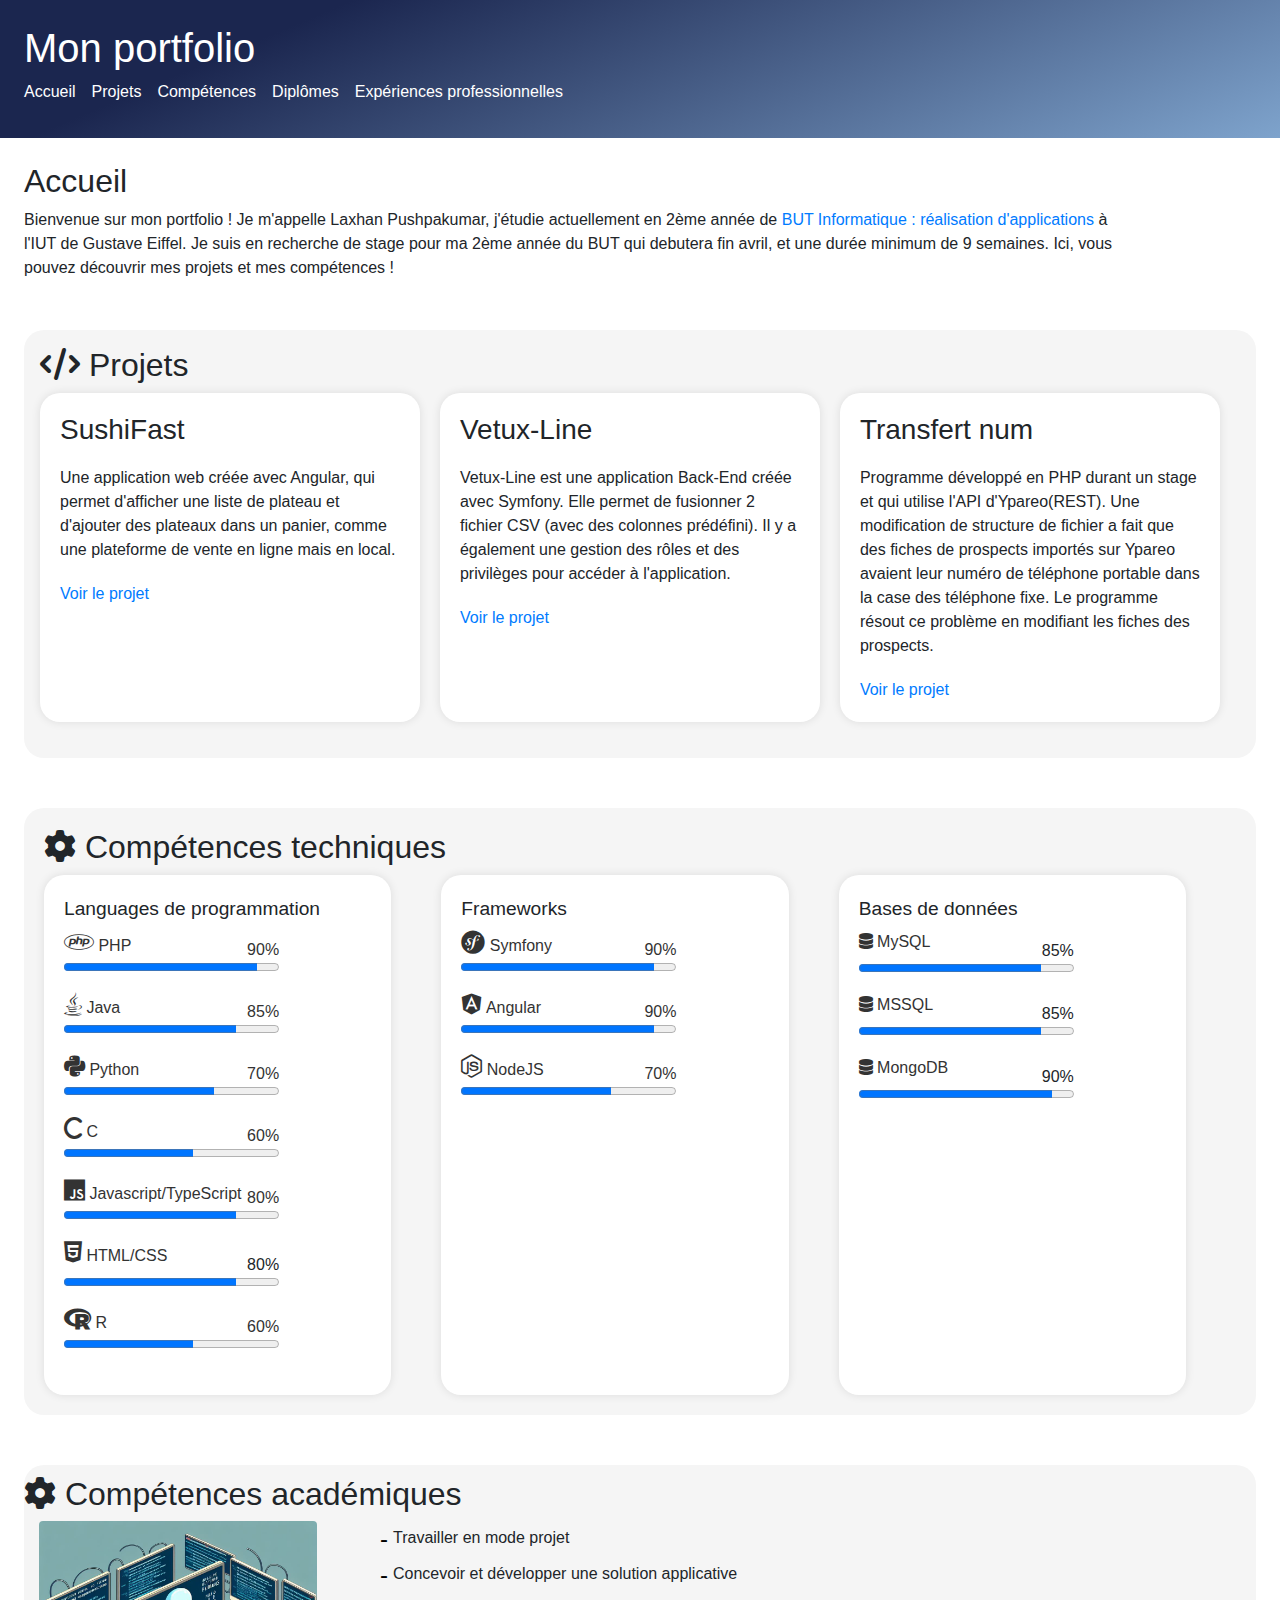
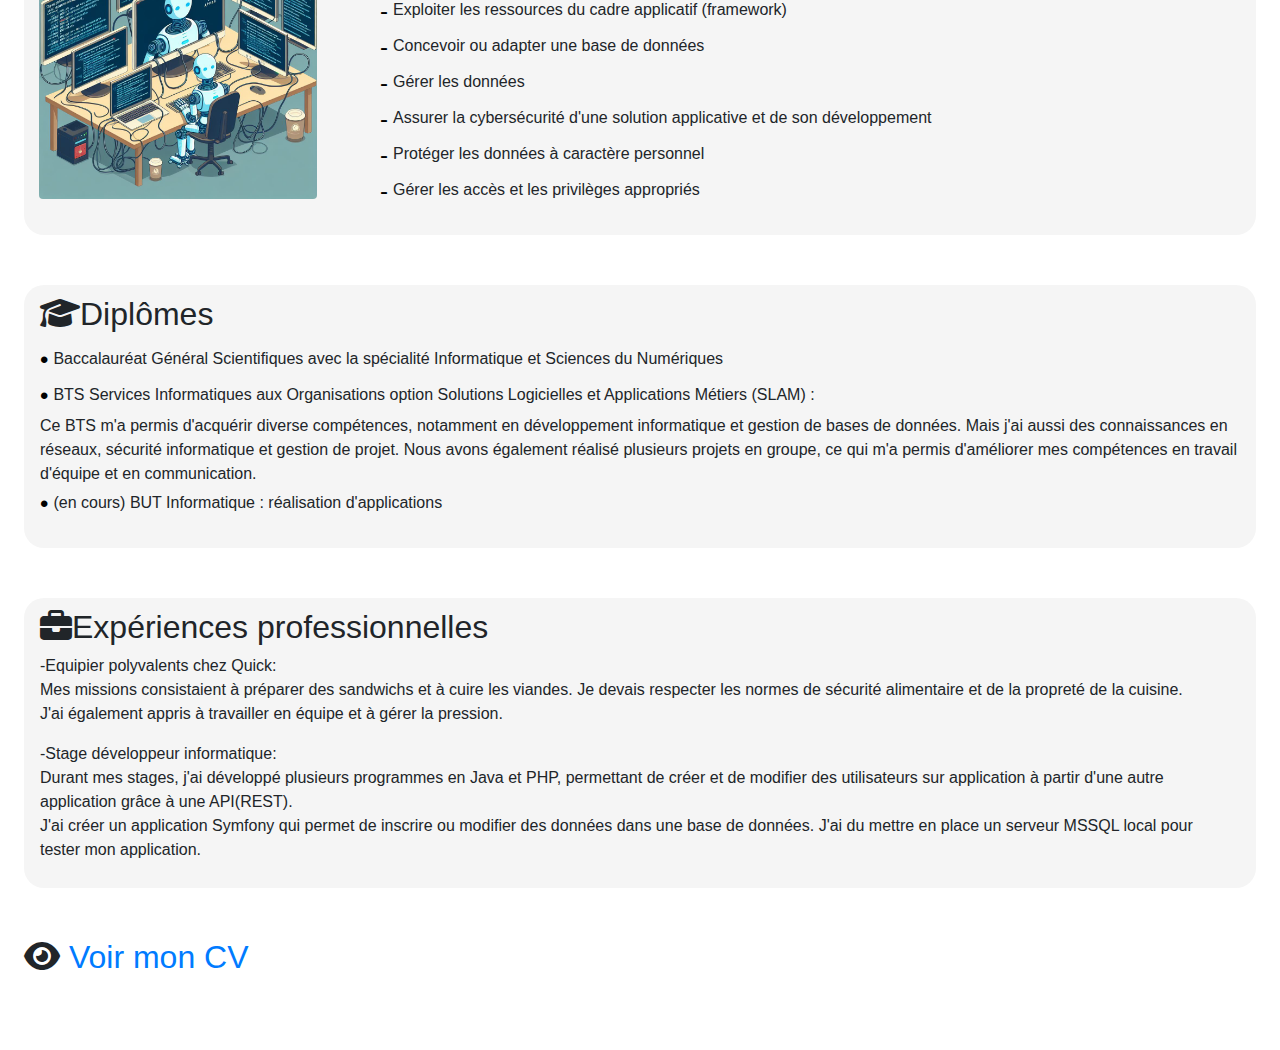
==== index.html @ c6ee2ab8 "butf" ====
<!DOCTYPE html>
<html lang="en">

<head>
    <meta charset="UTF-8">
    <title>Mon portfolio</title>
    <link rel="stylesheet" href="style.css">
    <link rel="stylesheet" href="https://maxcdn.bootstrapcdn.com/bootstrap/4.5.2/css/bootstrap.min.css">
    <link rel="stylesheet" href="https://cdnjs.cloudflare.com/ajax/libs/font-awesome/6.4.0/css/all.min.css">
</head>

<body>

    <header class="bg-primary text-white p-4">
        <h1>Mon portfolio</h1>
        <nav>
            <ul class="d-flex">
                <li class="mr-3"><a href="#accueil" class="text-white">Accueil</a></li>
                <li class="mr-3"><a href="#projets" class="text-white">Projets</a></li>
                <li class="mr-3"><a href="#competences" class="text-white">Compétences</a></li>
                <li class="mr-3"><a href="#diplomes" class="text-white">Diplômes</a></li>
                <li><a href="#experiences-pro" class="text-white">Expériences professionnelles</a></li>
            </ul>
        </nav>
    </header>
    <main class="p-4">
        <section id="accueil">
            <h2>Accueil</h2>
            <p>Bienvenue sur mon portfolio ! Je m'appelle Laxhan Pushpakumar, j'étudie actuellement en 2ème année de <a
                    href="https://formations.univ-gustave-eiffel.fr/index.php?id=1941&tx_agof_brochure%5Bbrochure%5D=1042&tx_agof_brochure%5Baction%5D=show&tx_agof_brochure%5Bcontroller%5D=Brochure&cHash=1205d8dc21da04591a409d2aee31fb2e">BUT
                    Informatique : réalisation d'applications</a> à l'IUT de Gustave Eiffel.
                Je suis en recherche de stage pour ma 2ème année du BUT qui debutera fin avril, et une durée minimum de 9 semaines.
                Ici, vous pouvez découvrir mes projets et mes compétences ! </p>
        </section>
        <section id="projets">
            <div class="p-3">
                <h2><i class="fa-sharp fa-solid fa-code"></i> Projets</h2>
                <div class="projet-container">
                    <div class="projet">
                        <h3>SushiFast</h3>
                        <p>Une application web créée avec Angular, qui permet d'afficher une liste de plateau et
                            d'ajouter
                            des
                            plateaux dans un panier, comme une plateforme de vente en ligne mais en local.</p>
                        <a href="https://github.com/LaxhP/SushiFast">Voir le projet</a>
                    </div>
                    <div class="projet">
                        <h3>Vetux-Line</h3>
                        <p>Vetux-Line est une application Back-End créée avec Symfony. Elle permet de fusionner 2
                            fichier
                            CSV (avec
                            des colonnes prédéfini). Il y a également une gestion des rôles et des privilèges pour
                            accéder à
                            l'application.</p>
                        <a href="https://github.com/LaxhP/Vetux-Line">Voir le projet</a>
                    </div>
                    <div class="projet">
                        <h3>Transfert num </h3>
                        <p>Programme développé en PHP durant un stage et qui utilise l'API d'Ypareo(REST). Une
                            modification
                            de
                            structure de fichier a fait que des fiches de prospects importés sur Ypareo avaient leur
                            numéro
                            de
                            téléphone portable dans la case des téléphone fixe. Le programme résout ce problème en
                            modifiant
                            les
                            fiches des prospects.</p>
                        <a href="https://github.com/LaxhP/update_tel">Voir le projet</a>
                    </div>
                </div>
            </div>
        </section>

        <section id="competences">

            <h2><i class="fa-sharp fa-solid fa-gear"></i> Compétences techniques</h2>
            <div class="competences-container ">
                <div class="competence">

                    <h3>Languages de programmation</h3>
                    <ul>
                        <li><i class="fab fa-php"></i> PHP
                            <div class="progress-container">
                                <span class="progress-value">90%</span>
                                <progress value="90" max="100"></progress>
                            </div>
                        </li>
                        <li><i class="fab fa-java"></i> Java
                            <div class="progress-container">
                                <span class="progress-value">85%</span>
                                <progress value="80" max="100"></progress>
                            </div>
                        </li>
                        <li><i class="fab fa-python"></i> Python
                            <div class="progress-container">
                                <span class="progress-value">70%</span>
                                <progress value="70" max="100"></progress>
                            </div>
                        </li>
                        <li><i class="fab fa-c"></i> C
                            <div class="progress-container">
                                <span class="progress-value">60%</span>
                                <progress value="60" max="100"></progress>
                            </div>
                        </li>
                        <li><i class="fab fa-js"></i> Javascript/TypeScript
                            <div class="progress-container">
                                <span class="progress-value">80%</span>
                                <progress value="80" max="100"></progress>
                            </div>
                        </li>
                        <li><i class="fab fa-html5"></i> HTML/CSS</li>
                        <div class="progress-container">
                            <span class="progress-value">80%</span>
                            <progress value="80" max="100"></progress>
                        </div>
                        <li><i class="fab fa-r-project"></i> R
                            <div class="progress-container">
                                <span class="progress-value">60%</span>
                                <progress value="60" max="100"></progress>
                            </div>
                        </li>

                    </ul>
                </div>


                <div class="competence">
                    <h3>Frameworks</h3>
                    <ul>
                        <li><i class="fab fa-symfony"></i> Symfony
                            <div class="progress-container">
                                <span class="progress-value">90%</span>
                                <progress value="90" max="100"></progress>
                            </div>
                        </li>
                        <li><i class="fab fa-angular"></i> Angular
                            <div class="progress-container">
                                <span class="progress-value">90%</span>
                                <progress value="90" max="100"></progress>
                            </div>
                        </li>
                        <li><i class="fab fa-node-js"></i> NodeJS
                            <div class="progress-container">
                                <span class="progress-value">70%</span>
                                <progress value="70" max="100"></progress>
                            </div>
                        </li>
                    </ul>

                    
                    <!-- <img src="img2.jpg" alt="Illustration" class="rounded " max-width="auto" height="200px"> -->
                </div>
                <div class="competence">
                    <h3>Bases de données</h3>
                    <ul>
                        <li><i class="fas fa-database"></i> MySQL</li>
                        <div class="progress-container">
                            <span class="progress-value">85%</span>
                            <progress value="85" max="100"></progress>
                        </div>
                        <li><i class="fas fa-database"></i> MSSQL</li>
                        <div class="progress-container">
                            <span class="progress-value">85%</span>
                            <progress value="85" max="100"></progress>
                        </div>
                        <li><i class="fas fa-database"></i> MongoDB</li>
                        <div class="progress-container">
                            <span class="progress-value">90%</span>
                            <progress value="90" max="100"></progress>
                        </div>
                    </ul>
                </div>
            </div>

        </section>


        <section id="competence-academique" class="d-flex flex-column">
            <h2><i class="fa-sharp fa-solid fa-gear"></i> Compétences académiques</h2>
          
            <div class="d-flex flex-row">
              <div class="decorative-element col-md-3">
                <img src="img1.jpg" alt="Illustration" class="img-fluid rounded" height="100%">
              </div>
          
              <div class="col-md-6 text-left pl-5">
                <ul>
                  <li>Travailler en mode projet</li>
                  <li>Concevoir et développer une solution applicative</li>
                  <li>Exploiter les ressources du cadre applicatif (framework)</li>
                  <li>Concevoir ou adapter une base de données</li>
                  <li>Gérer les données</li>
                  <li>Assurer la cybersécurité d'une solution applicative et de son développement</li>
                  <li>Protéger les données à caractère personnel</li>
                  <li>Gérer les accès et les privilèges appropriés</li>
                </ul>
              </div>
            </div>
          </section>
          
        <section id="diplomes">
            <div class="pl-3">
                <h2><i class="fa-sharp fa-solid fa-graduation-cap"></i>Diplômes</h2>
                <ul>
                    <li>Baccalauréat Général Scientifiques avec la spécialité Informatique et Sciences du Numériques
                    </li>
                    <li>BTS Services Informatiques aux Organisations option Solutions Logicielles et Applications
                        Métiers (SLAM) : 
                    </br>Ce BTS m'a permis d'acquérir diverse compétences, notamment en développement informatique et gestion de bases de données. Mais j'ai aussi des connaissances en réseaux, sécurité informatique et gestion de projet.
                        Nous avons également réalisé plusieurs projets en groupe, ce qui m'a permis d'améliorer mes compétences en travail d'équipe et en communication.
                         </li>

                    <li>(en cours) BUT Informatique : réalisation d'applications</li>
                </ul>
            </div>

        </section>

        <section id="experiences-pro">
            <div class="pl-3">
                <h2><i class="fa-sharp fa-solid fa-briefcase"></i>Expériences professionnelles</h2>
                <div class="pr-5">
                <ul>
                    <li> -Equipier polyvalents chez Quick: 
                    </br> Mes missions consistaient à préparer des sandwichs et à cuire les viandes. Je devais respecter les normes de sécurité alimentaire et de la propreté de la cuisine. 
                </br>J'ai également appris à travailler en équipe et à gérer la pression.
                    </li>
                    <p> 
                    </p>
                    <li>-Stage développeur informatique: 
                    </br> Durant mes stages, j'ai développé plusieurs programmes en Java et PHP, permettant de créer et de modifier des utilisateurs sur application
                    à partir d'une autre application grâce à une API(REST).
                    </br>J'ai créer un application Symfony qui permet de inscrire ou modifier des données dans une base de données. J'ai du mettre en place un serveur MSSQL local pour tester mon application.
                </li>
            </ul>
            </div>
        </section>

        <section id="cv-section">
            <h2><i class="fa-sharp fa-solid fa-eye"></i><a href="CV_Laxhan.pdf" target="_blank"> Voir mon CV</a></h2>
            </div>
        </section>
    </main>

    <!-- Ajoutez Bootstrap JS si nécessaire -->
    <script src="https://code.jquery.com/jquery-3.5.1.slim.min.js"></script>
    <script src="https://cdn.jsdelivr.net/npm/@popperjs/core@2.11.6/dist/umd/popper.min.js"></script>
    <script src="https://maxcdn.bootstrapcdn.com/bootstrap/4.5.2/js/bootstrap.min.js"></script>
</div>
</body>

</html>
---- style.css ----
/* Style de base pour le portfolio */


body {
  font-family: Arial, sans-serif;
  margin: 0;
  background-color: #ffeacb;
}



/*,#1e3c72, #1e2969*/
header {
  background: rgb(126, 163, 204);
  background: linear-gradient(337deg, rgba(126, 163, 204, 1) 0%, rgba(27, 38, 79, 1) 78%);
  color: #fff;
  padding: 20px;
}


nav ul {
  margin: 0;
  padding: 0;
  list-style: none;
  display: flex;
}

nav li {
  margin-right: 20px;
}

nav a {
  color: #fff;
  text-decoration: none;
}

main {
  padding: 20px;
}

section {
  margin-bottom: 50px;
}

h2 {
  margin-top: 0;
}

ul {
  list-style: none;
  margin: 0;
  padding: 0;
}

li h3 {
  margin-top: 0;
}

li a {
  display: block;
  margin-bottom: 10px;
}

form label {
  display: block;
  margin-bottom: 5px;
}

form input,
form textarea {}

#competences {
  background-color:  #f5f5f5;  /*#9db6ff57*/
  
  padding: 20px;
  border-radius: 20px;
}

.competences-container {
  display: flex;
  justify-content: center;
}

.competence {
  width: 30%;
  padding: 20px;
  background-color: #fff;
  border-radius: 20px;
  box-shadow: 0px 0px 10px rgba(0, 0, 0, 0.1);
  margin-right: 50px;
}

.competence h3 {
  margin-top: 2px;
  margin-bottom: 10px;
  font-size: 1.2em;
}

.competence ul {
  list-style: none;
  padding: 0;
}

.languages ul {
  column-count: 1;
}

.competence ul li {
  margin-bottom: 5px;
  font-size: 1em;
  color: #333;
}


#projets {
  background-color: #f5f5f5;
  
  border-radius: 20px;
}

.projet-container {
  display: flex;
  flex-wrap: wrap;
}

.projet {
  width: calc(33.33% - 20px);
  margin-right: 20px;
  margin-bottom: 20px;
  background-color: #fff;
  border-radius: 20px;
  box-shadow: 0px 0px 10px rgba(0, 0, 0, 0.1);
  overflow: hidden;
}

.projet:last-child {
  margin-right: 0;
}

.projet img {
  width: 100%;
  height: auto;
  object-fit: cover;
}

.projet h3 {
  margin: 20px;
}

.projet p {
  margin: 0 20px 20px;
}

.projet a {
  display: block;
  margin: 20px;
}

#diplomes li::before {
  content: "•";
  margin-right: 5px;
  color: black;
  font-size: 1.5em;
  vertical-align: middle;
}

#diplomes {
  background-color: #f5f5f5;
  padding: 10px 0;
  border-radius: 20px;
}

#competence-academique li::before {
  content: "-";
  margin-right: 5px;
  color: black;
  font-size: 1.5em;
  vertical-align: middle;
}

#competence-academique {
  background-color: #f5f5f5;
  padding: 10px 0;
  border-radius: 20px;
}

#experiences-pro {
  background-color: #f5f5f5;
  padding: 10px 0;
  border-radius: 20px;
}



#accueil {
  margin-right: 10%;
}

progress {
  width: 100%;
}


.progress-container {
  position: relative;
  width: 70%;
  margin-bottom: 10px; /* Add a small margin below the container */
}


.progress-value {
  position: absolute;
  right: 0;
  top: -20px; /* Ajustez en fonction de vos besoins */
}

.fab {
  font-size: 1.5em; /* Ajustez cette valeur en fonction de vos besoins */
}

@media screen and (max-width: 480px) {
  .progress-value {
    top: -30px; /* Ajustez cette valeur en fonction de vos besoins */
  }
}
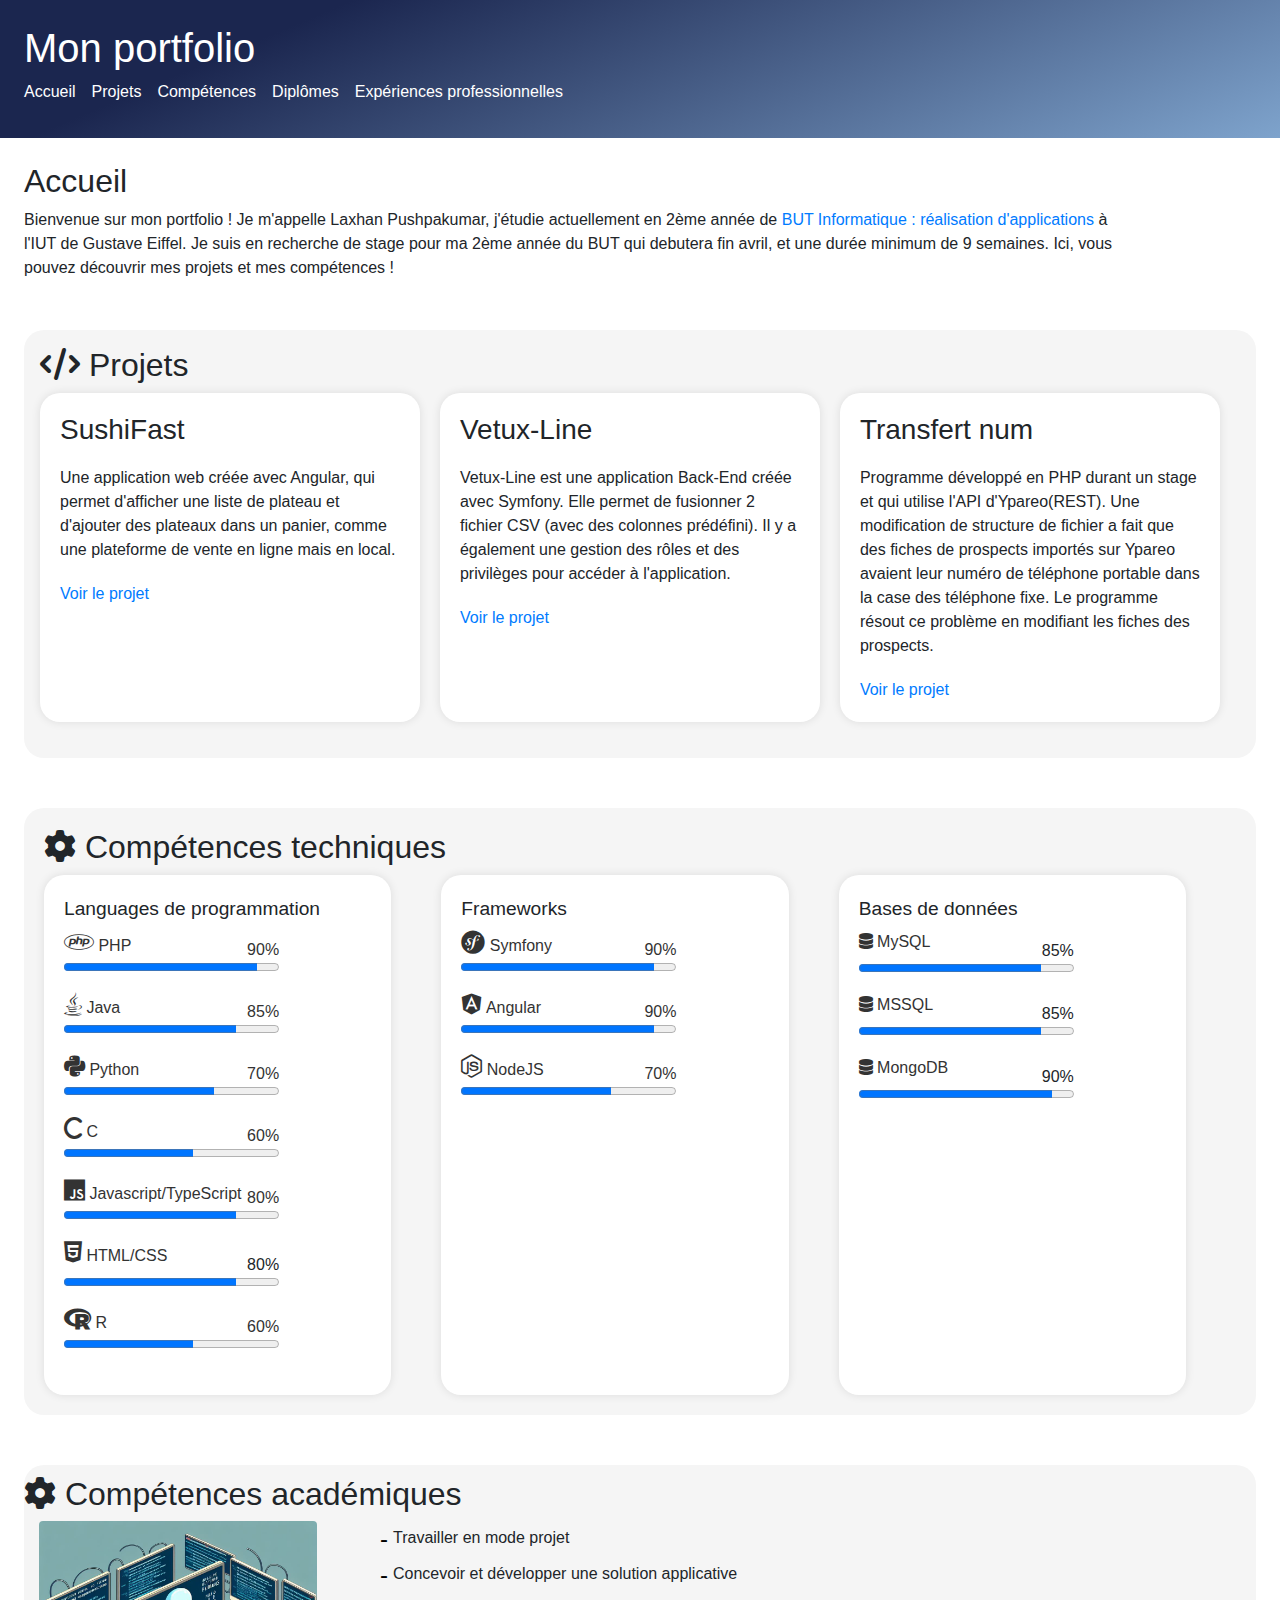
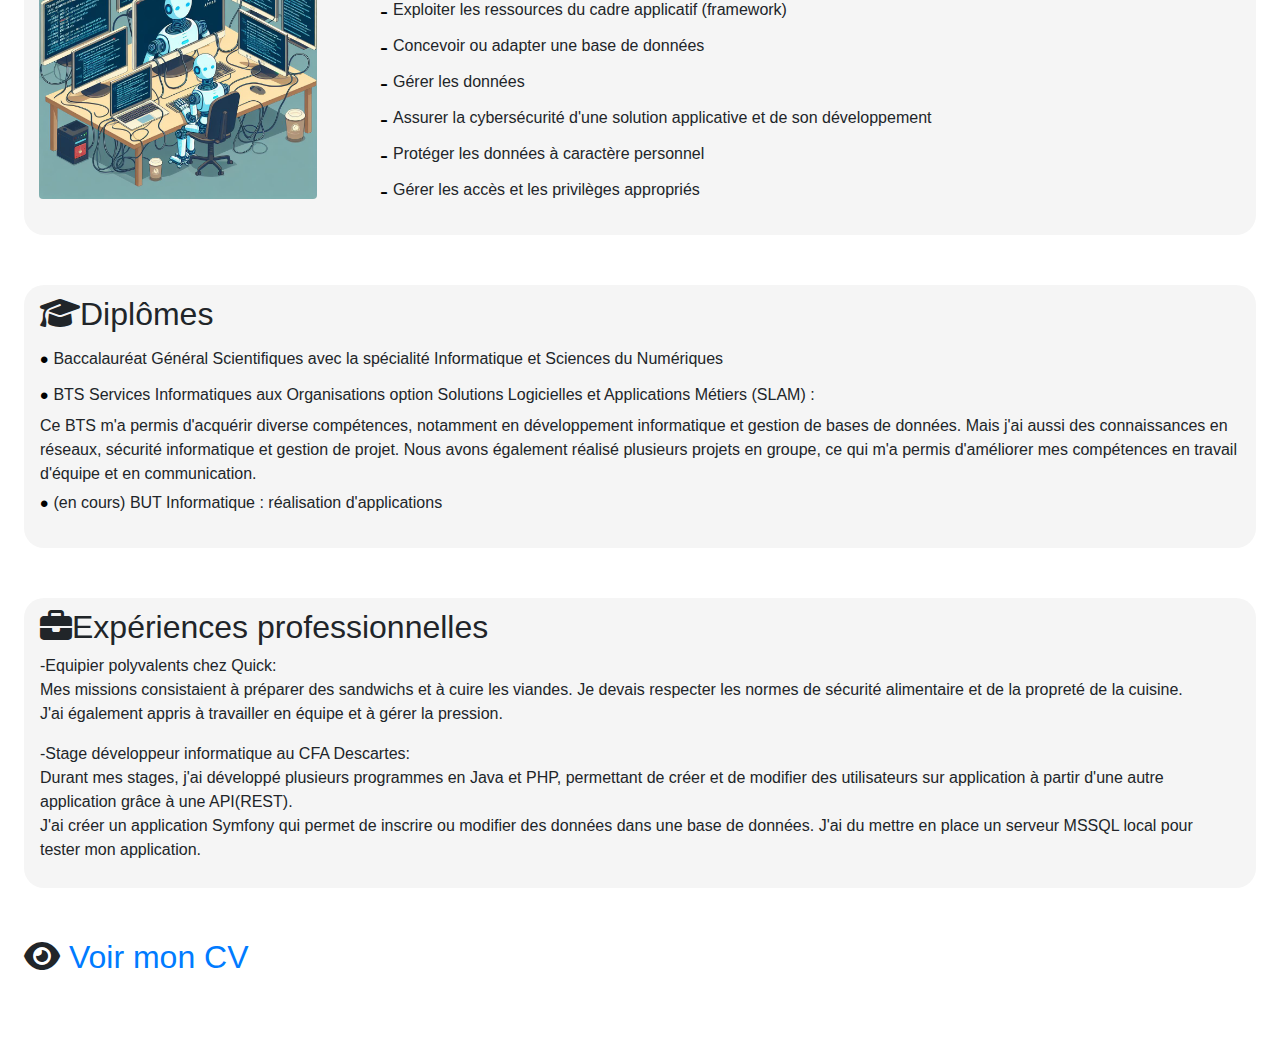
==== commit 1c13b17d: "Update index.html" ====
--- a/index.html
+++ b/index.html
@@ -229,7 +229,7 @@
                     </li>
                     <p> 
                     </p>
-                    <li>-Stage développeur informatique: 
+                    <li>-Stage développeur informatique au CFA Descartes: 
                     </br> Durant mes stages, j'ai développé plusieurs programmes en Java et PHP, permettant de créer et de modifier des utilisateurs sur application
                     à partir d'une autre application grâce à une API(REST).
                     </br>J'ai créer un application Symfony qui permet de inscrire ou modifier des données dans une base de données. J'ai du mettre en place un serveur MSSQL local pour tester mon application.
@@ -251,4 +251,4 @@
 </div>
 </body>
 
-</html>+</html>
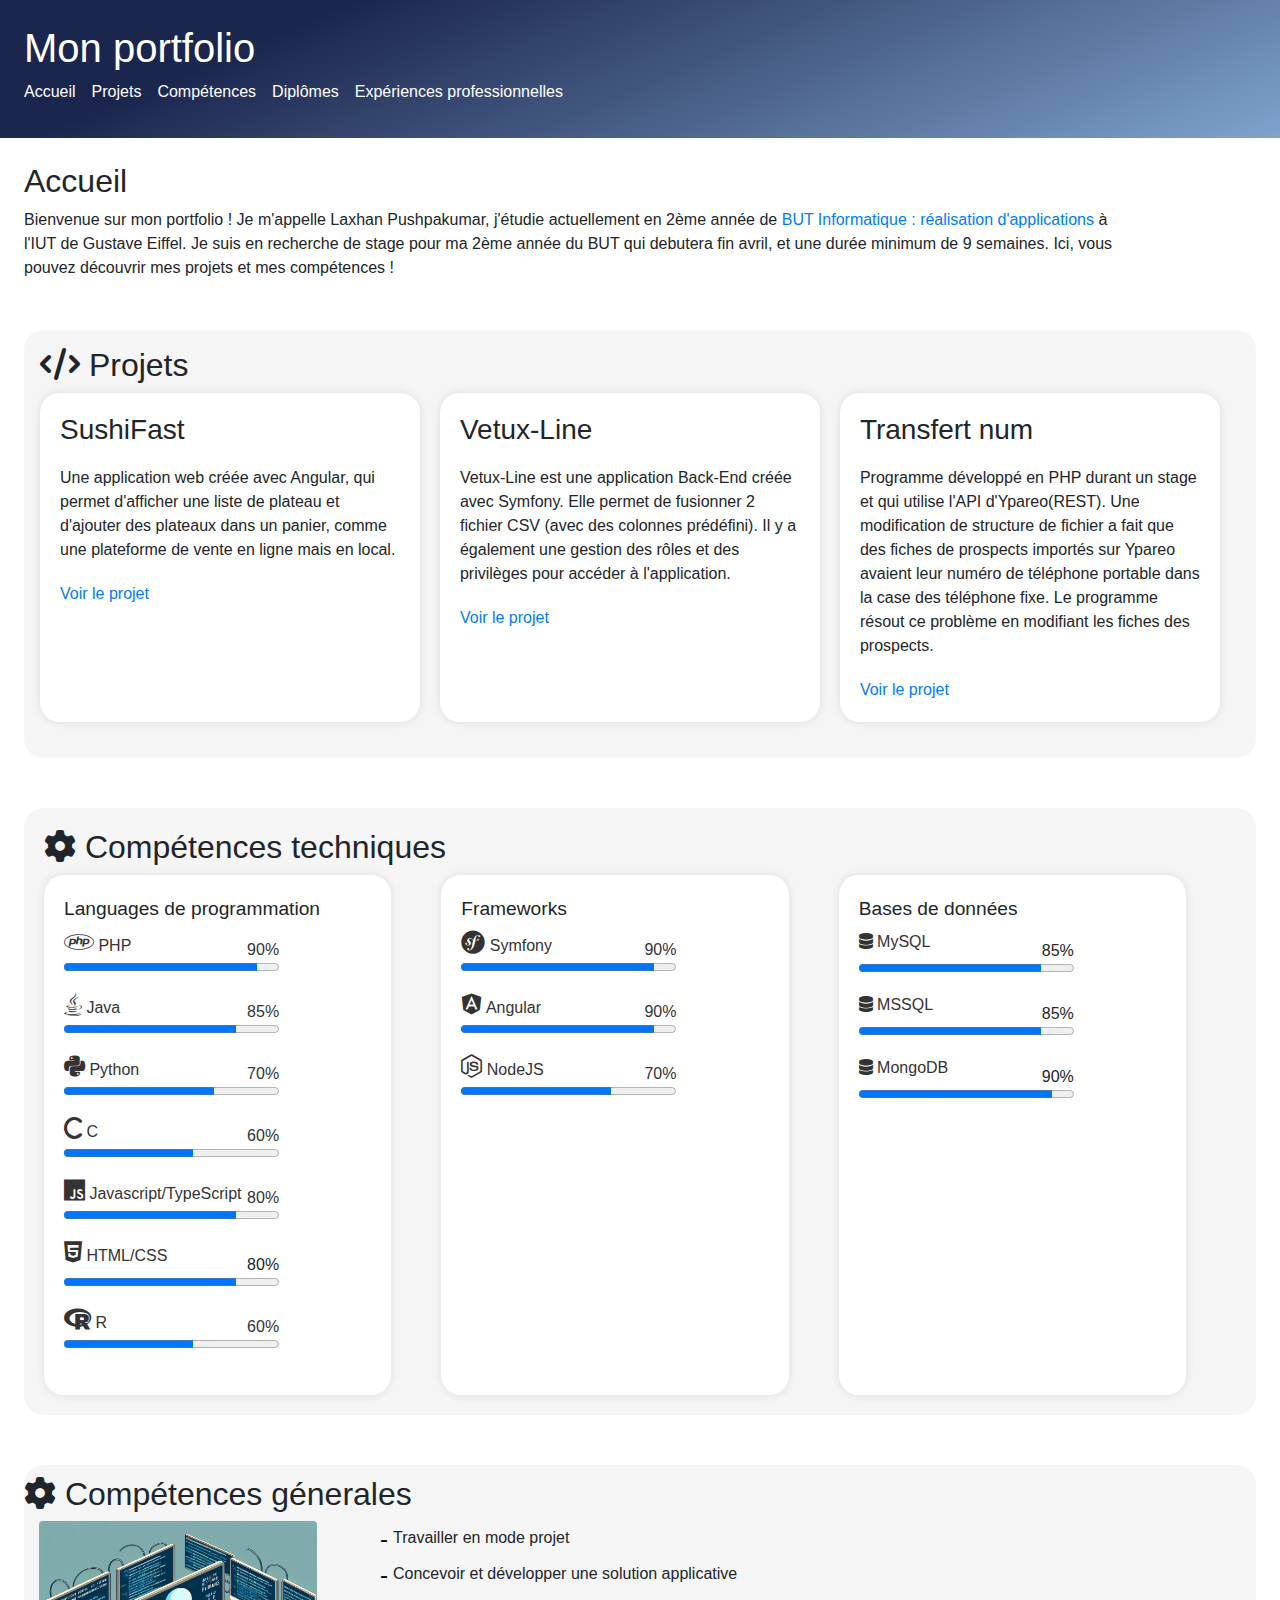
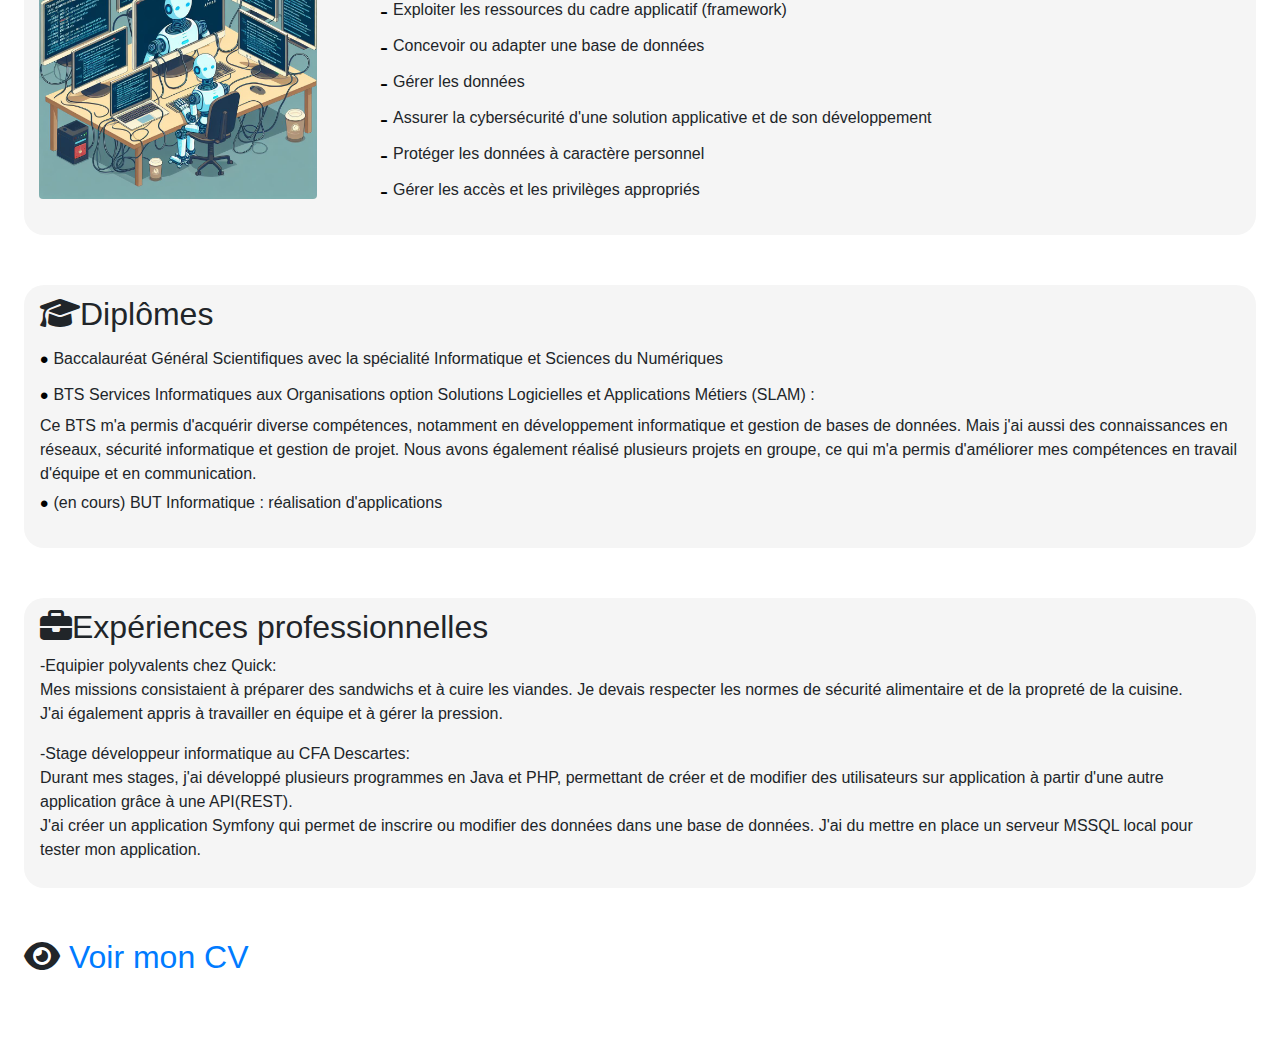
==== commit 1a7458e2: "Update index.html" ====
--- a/index.html
+++ b/index.html
@@ -178,7 +178,7 @@
 
 
         <section id="competence-academique" class="d-flex flex-column">
-            <h2><i class="fa-sharp fa-solid fa-gear"></i> Compétences académiques</h2>
+            <h2><i class="fa-sharp fa-solid fa-gear"></i> Compétences génerales</h2>
           
             <div class="d-flex flex-row">
               <div class="decorative-element col-md-3">
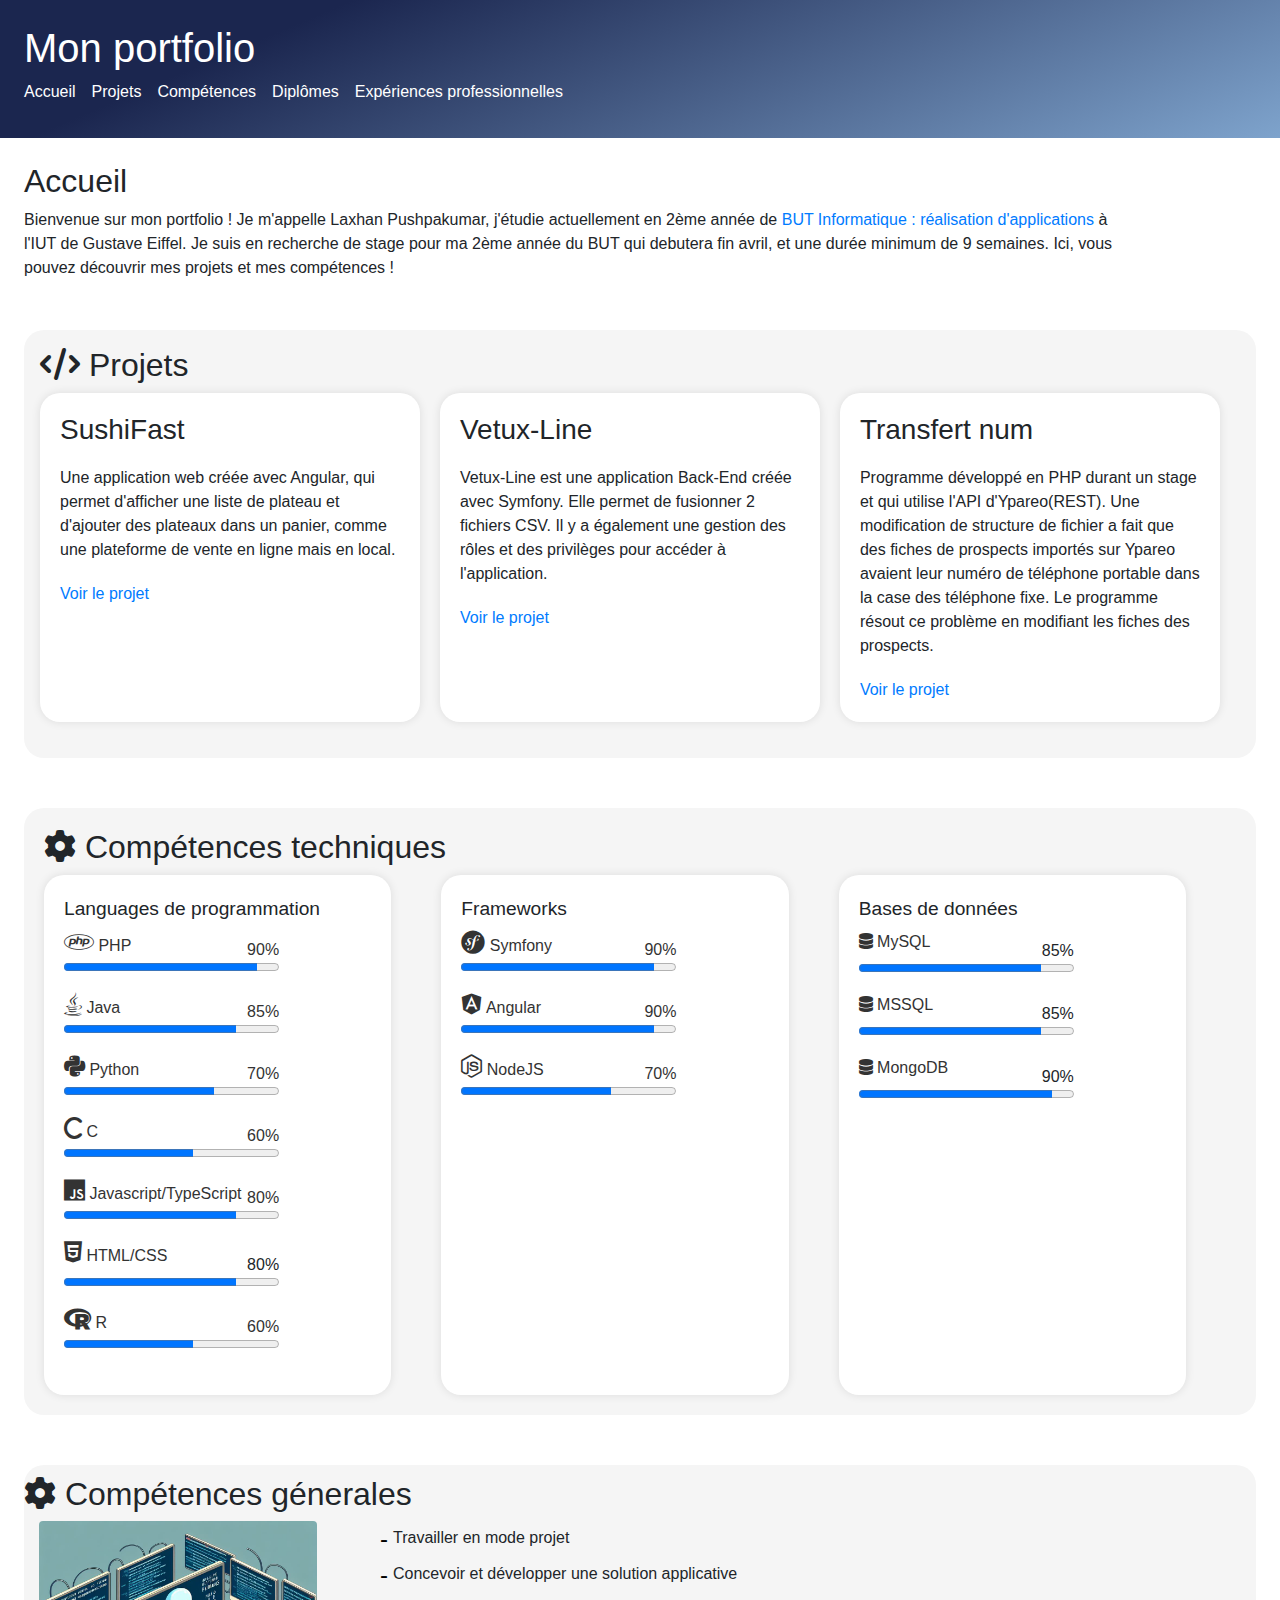
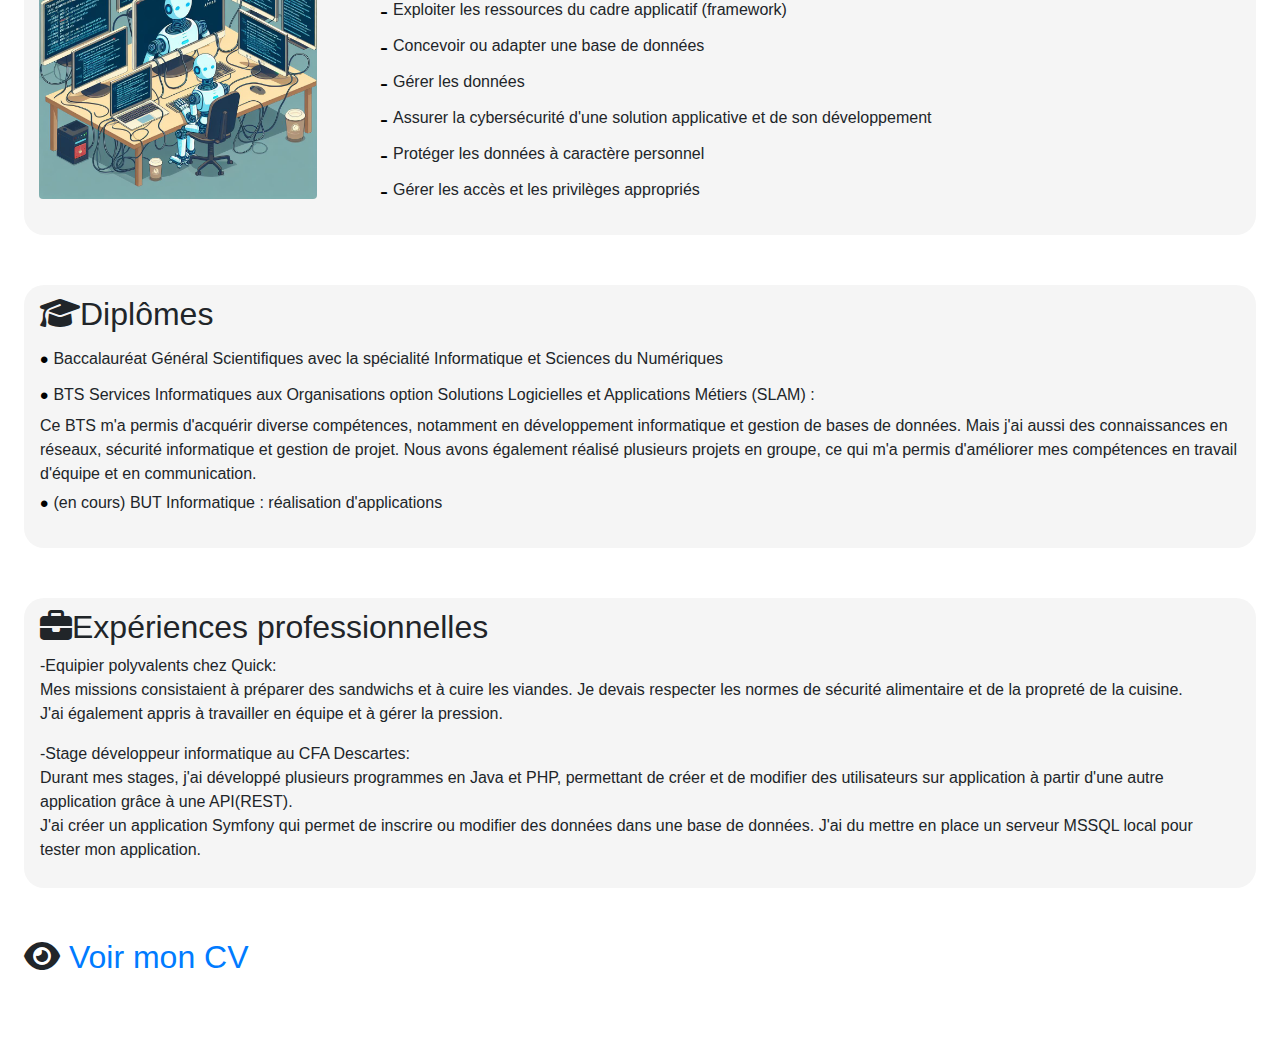
==== commit f2cb384f: "detail" ====
--- a/index.html
+++ b/index.html
@@ -29,7 +29,8 @@
             <p>Bienvenue sur mon portfolio ! Je m'appelle Laxhan Pushpakumar, j'étudie actuellement en 2ème année de <a
                     href="https://formations.univ-gustave-eiffel.fr/index.php?id=1941&tx_agof_brochure%5Bbrochure%5D=1042&tx_agof_brochure%5Baction%5D=show&tx_agof_brochure%5Bcontroller%5D=Brochure&cHash=1205d8dc21da04591a409d2aee31fb2e">BUT
                     Informatique : réalisation d'applications</a> à l'IUT de Gustave Eiffel.
-                Je suis en recherche de stage pour ma 2ème année du BUT qui debutera fin avril, et une durée minimum de 9 semaines.
+                Je suis en recherche de stage pour ma 2ème année du BUT qui debutera fin avril, et une durée minimum de
+                9 semaines.
                 Ici, vous pouvez découvrir mes projets et mes compétences ! </p>
         </section>
         <section id="projets">
@@ -47,9 +48,8 @@
                     <div class="projet">
                         <h3>Vetux-Line</h3>
                         <p>Vetux-Line est une application Back-End créée avec Symfony. Elle permet de fusionner 2
-                            fichier
-                            CSV (avec
-                            des colonnes prédéfini). Il y a également une gestion des rôles et des privilèges pour
+                            fichiers
+                            CSV. Il y a également une gestion des rôles et des privilèges pour
                             accéder à
                             l'application.</p>
                         <a href="https://github.com/LaxhP/Vetux-Line">Voir le projet</a>
@@ -149,7 +149,7 @@
                         </li>
                     </ul>
 
-                    
+
                     <!-- <img src="img2.jpg" alt="Illustration" class="rounded " max-width="auto" height="200px"> -->
                 </div>
                 <div class="competence">
@@ -179,27 +179,27 @@
 
         <section id="competence-academique" class="d-flex flex-column">
             <h2><i class="fa-sharp fa-solid fa-gear"></i> Compétences génerales</h2>
-          
+
             <div class="d-flex flex-row">
-              <div class="decorative-element col-md-3">
-                <img src="img1.jpg" alt="Illustration" class="img-fluid rounded" height="100%">
-              </div>
-          
-              <div class="col-md-6 text-left pl-5">
-                <ul>
-                  <li>Travailler en mode projet</li>
-                  <li>Concevoir et développer une solution applicative</li>
-                  <li>Exploiter les ressources du cadre applicatif (framework)</li>
-                  <li>Concevoir ou adapter une base de données</li>
-                  <li>Gérer les données</li>
-                  <li>Assurer la cybersécurité d'une solution applicative et de son développement</li>
-                  <li>Protéger les données à caractère personnel</li>
-                  <li>Gérer les accès et les privilèges appropriés</li>
-                </ul>
-              </div>
-            </div>
-          </section>
-          
+                <div class="decorative-element col-md-3">
+                    <img src="img1.jpg" alt="Illustration" class="img-fluid rounded" height="100%">
+                </div>
+
+                <div class="col-md-6 text-left pl-5">
+                    <ul>
+                        <li>Travailler en mode projet</li>
+                        <li>Concevoir et développer une solution applicative</li>
+                        <li>Exploiter les ressources du cadre applicatif (framework)</li>
+                        <li>Concevoir ou adapter une base de données</li>
+                        <li>Gérer les données</li>
+                        <li>Assurer la cybersécurité d'une solution applicative et de son développement</li>
+                        <li>Protéger les données à caractère personnel</li>
+                        <li>Gérer les accès et les privilèges appropriés</li>
+                    </ul>
+                </div>
+            </div>
+        </section>
+
         <section id="diplomes">
             <div class="pl-3">
                 <h2><i class="fa-sharp fa-solid fa-graduation-cap"></i>Diplômes</h2>
@@ -207,10 +207,13 @@
                     <li>Baccalauréat Général Scientifiques avec la spécialité Informatique et Sciences du Numériques
                     </li>
                     <li>BTS Services Informatiques aux Organisations option Solutions Logicielles et Applications
-                        Métiers (SLAM) : 
-                    </br>Ce BTS m'a permis d'acquérir diverse compétences, notamment en développement informatique et gestion de bases de données. Mais j'ai aussi des connaissances en réseaux, sécurité informatique et gestion de projet.
-                        Nous avons également réalisé plusieurs projets en groupe, ce qui m'a permis d'améliorer mes compétences en travail d'équipe et en communication.
-                         </li>
+                        Métiers (SLAM) :
+                        </br>Ce BTS m'a permis d'acquérir diverse compétences, notamment en développement informatique
+                        et gestion de bases de données. Mais j'ai aussi des connaissances en réseaux, sécurité
+                        informatique et gestion de projet.
+                        Nous avons également réalisé plusieurs projets en groupe, ce qui m'a permis d'améliorer mes
+                        compétences en travail d'équipe et en communication.
+                    </li>
 
                     <li>(en cours) BUT Informatique : réalisation d'applications</li>
                 </ul>
@@ -222,20 +225,24 @@
             <div class="pl-3">
                 <h2><i class="fa-sharp fa-solid fa-briefcase"></i>Expériences professionnelles</h2>
                 <div class="pr-5">
-                <ul>
-                    <li> -Equipier polyvalents chez Quick: 
-                    </br> Mes missions consistaient à préparer des sandwichs et à cuire les viandes. Je devais respecter les normes de sécurité alimentaire et de la propreté de la cuisine. 
-                </br>J'ai également appris à travailler en équipe et à gérer la pression.
-                    </li>
-                    <p> 
-                    </p>
-                    <li>-Stage développeur informatique au CFA Descartes: 
-                    </br> Durant mes stages, j'ai développé plusieurs programmes en Java et PHP, permettant de créer et de modifier des utilisateurs sur application
-                    à partir d'une autre application grâce à une API(REST).
-                    </br>J'ai créer un application Symfony qui permet de inscrire ou modifier des données dans une base de données. J'ai du mettre en place un serveur MSSQL local pour tester mon application.
-                </li>
-            </ul>
-            </div>
+                    <ul>
+                        <li> -Equipier polyvalents chez Quick:
+                            </br> Mes missions consistaient à préparer des sandwichs et à cuire les viandes. Je devais
+                            respecter les normes de sécurité alimentaire et de la propreté de la cuisine.
+                            </br>J'ai également appris à travailler en équipe et à gérer la pression.
+                        </li>
+                        <p>
+                        </p>
+                        <li>-Stage développeur informatique au CFA Descartes:
+                            </br> Durant mes stages, j'ai développé plusieurs programmes en Java et PHP, permettant de
+                            créer et de modifier des utilisateurs sur application
+                            à partir d'une autre application grâce à une API(REST).
+                            </br>J'ai créer un application Symfony qui permet de inscrire ou modifier des données dans
+                            une base de données. J'ai du mettre en place un serveur MSSQL local pour tester mon
+                            application.
+                        </li>
+                    </ul>
+                </div>
         </section>
 
         <section id="cv-section">
@@ -248,7 +255,7 @@
     <script src="https://code.jquery.com/jquery-3.5.1.slim.min.js"></script>
     <script src="https://cdn.jsdelivr.net/npm/@popperjs/core@2.11.6/dist/umd/popper.min.js"></script>
     <script src="https://maxcdn.bootstrapcdn.com/bootstrap/4.5.2/js/bootstrap.min.js"></script>
-</div>
+    </div>
 </body>
 
-</html>
+</html>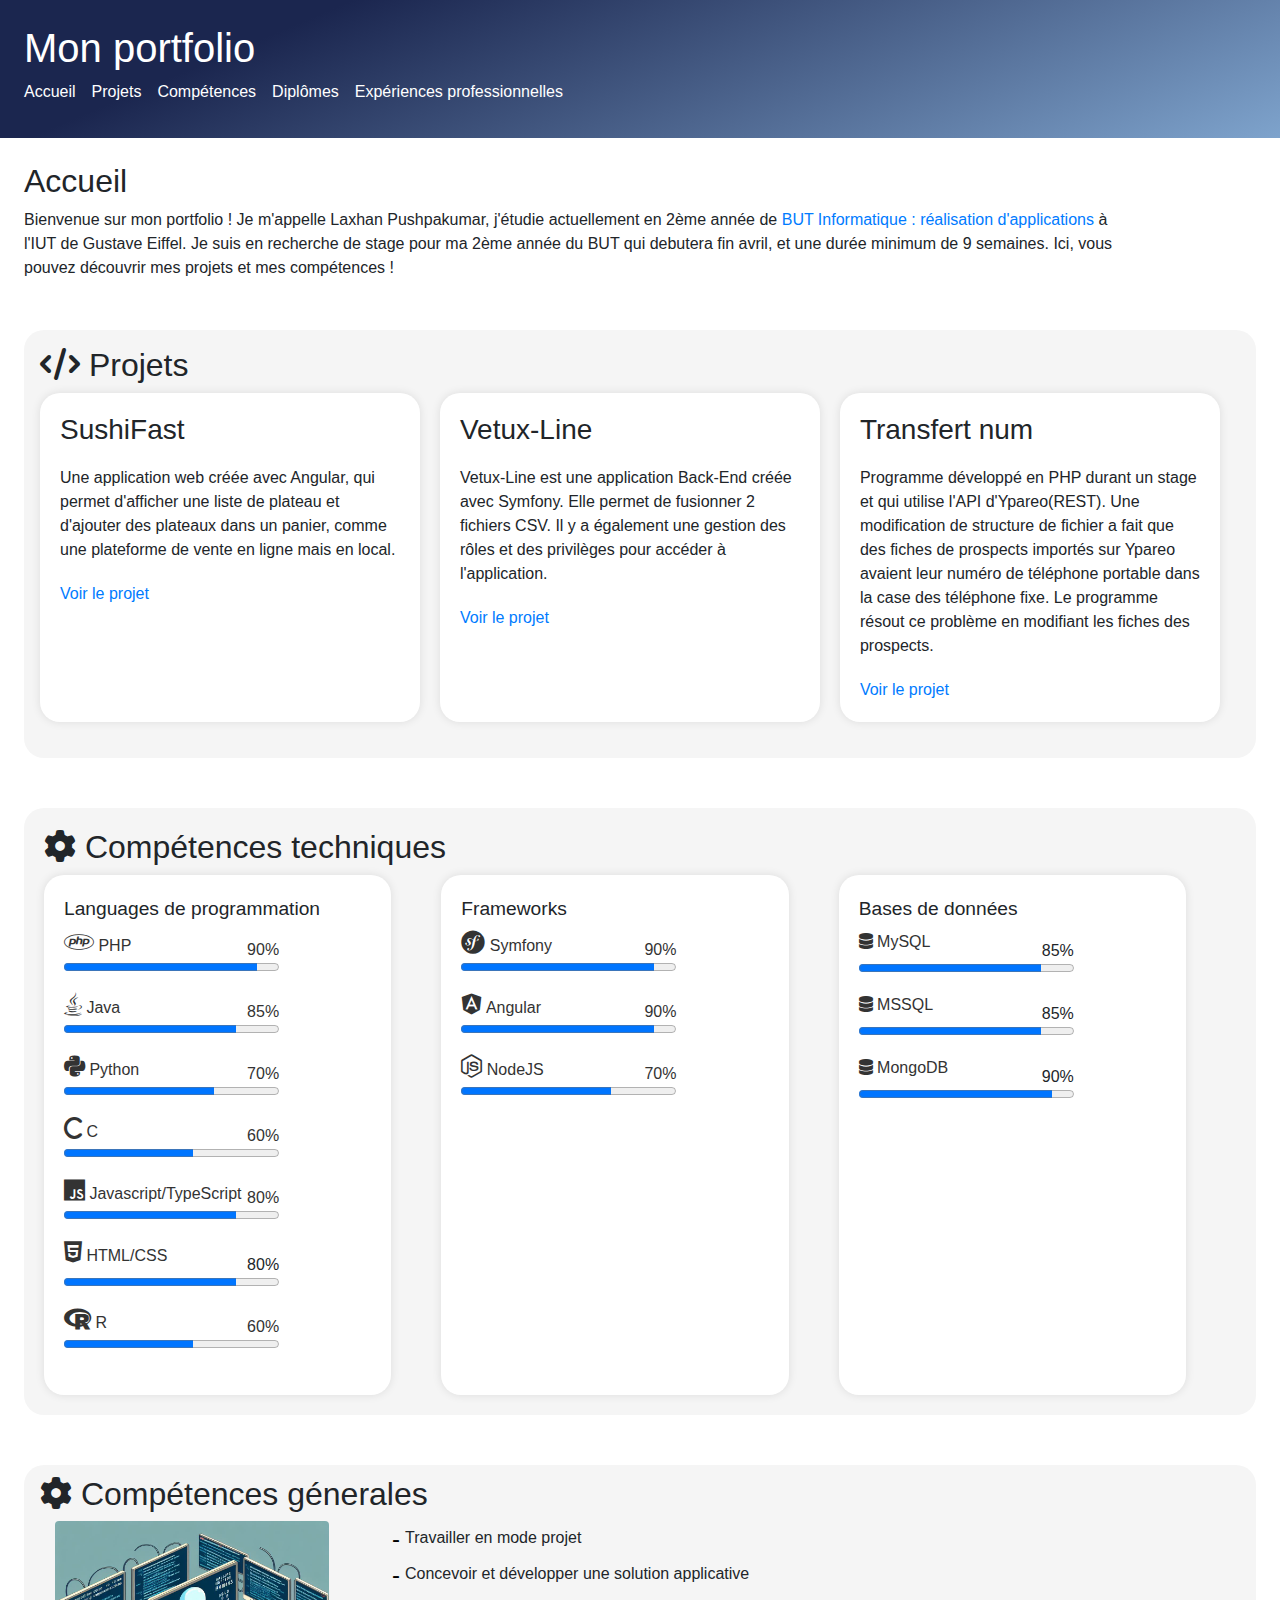
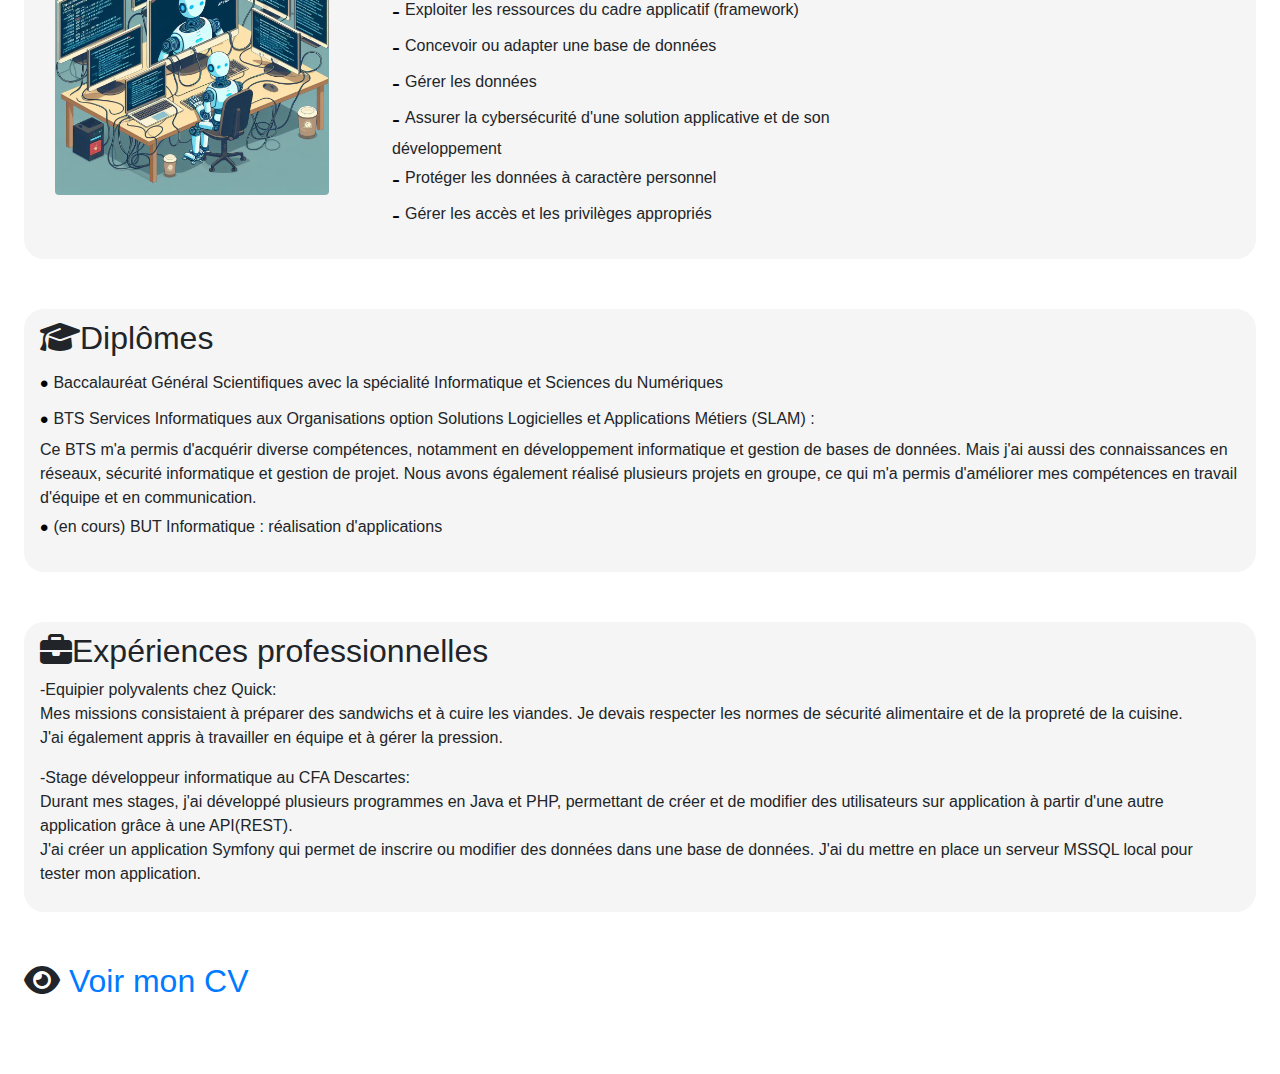
==== commit 917008e3: "details" ====
--- a/index.html
+++ b/index.html
@@ -178,6 +178,7 @@
 
 
         <section id="competence-academique" class="d-flex flex-column">
+            <div class="pl-3">
             <h2><i class="fa-sharp fa-solid fa-gear"></i> Compétences génerales</h2>
 
             <div class="d-flex flex-row">
@@ -198,6 +199,7 @@
                     </ul>
                 </div>
             </div>
+        </div>
         </section>
 
         <section id="diplomes">
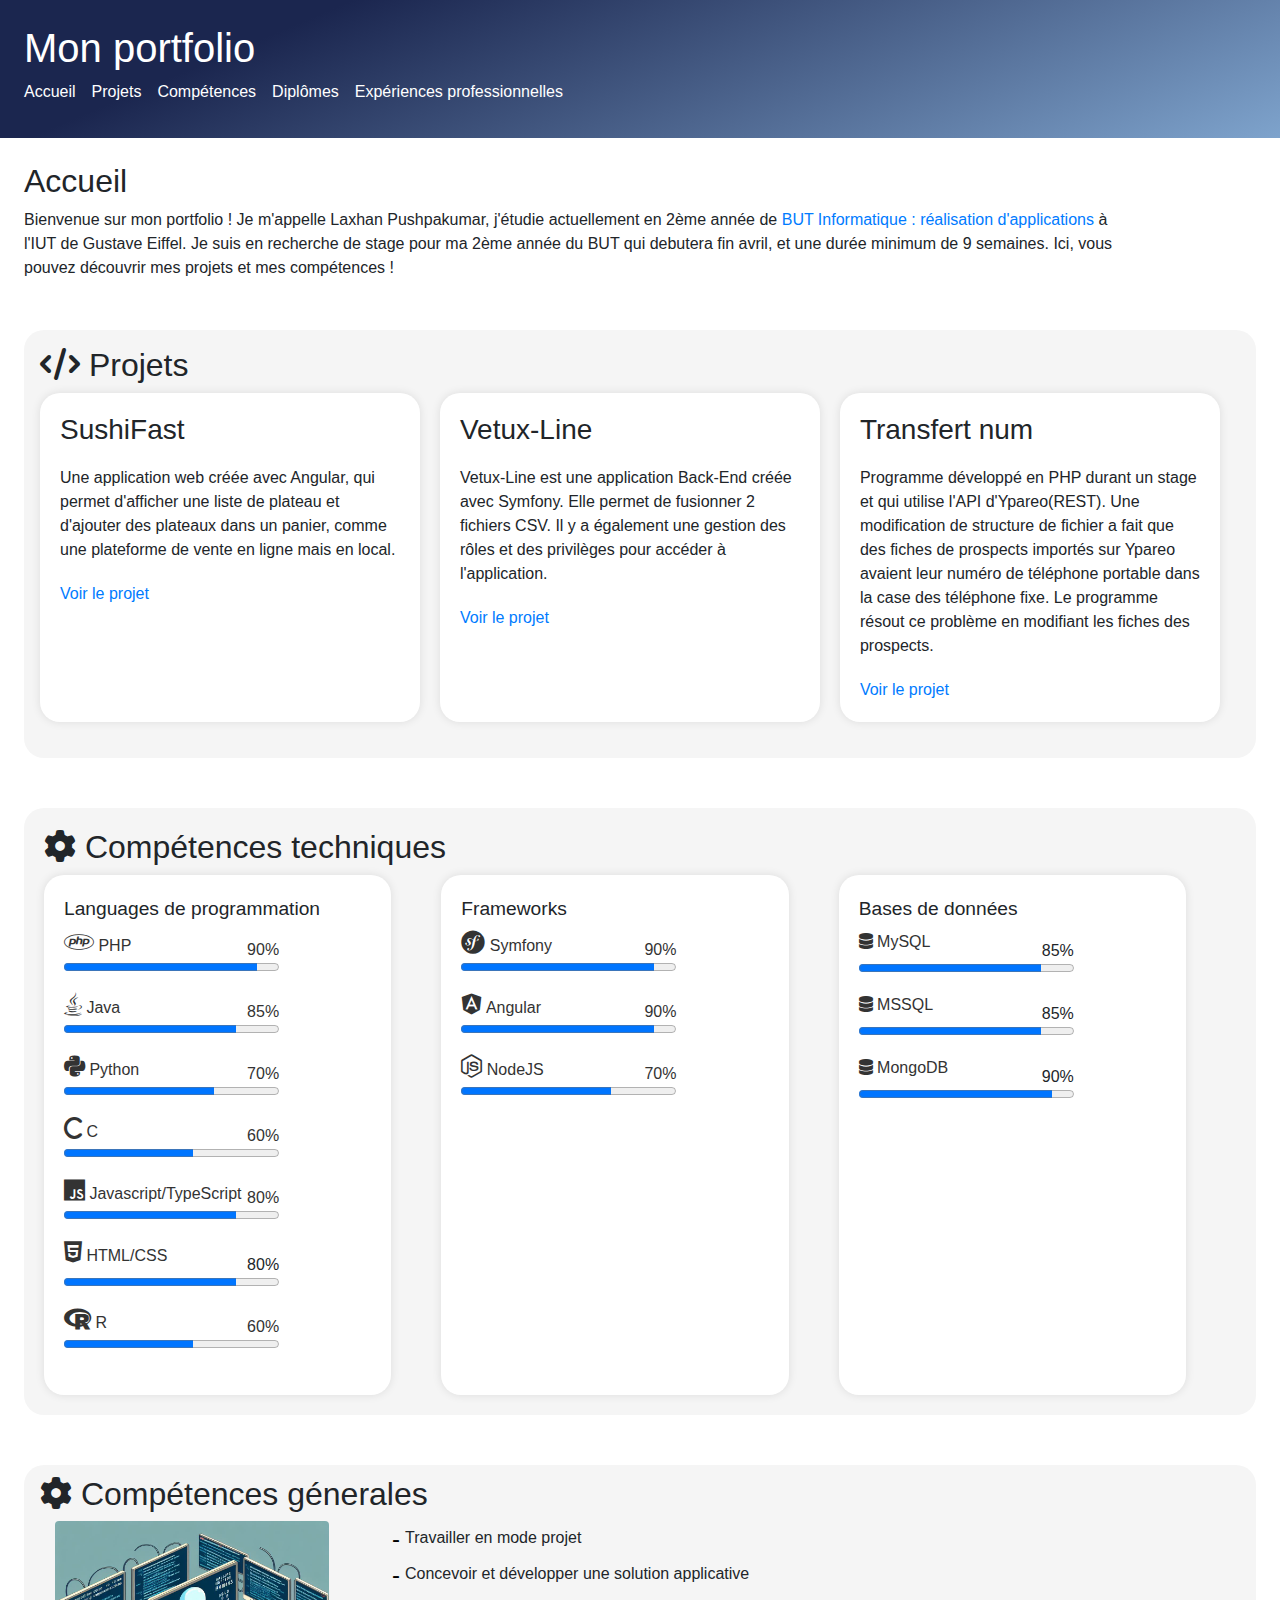
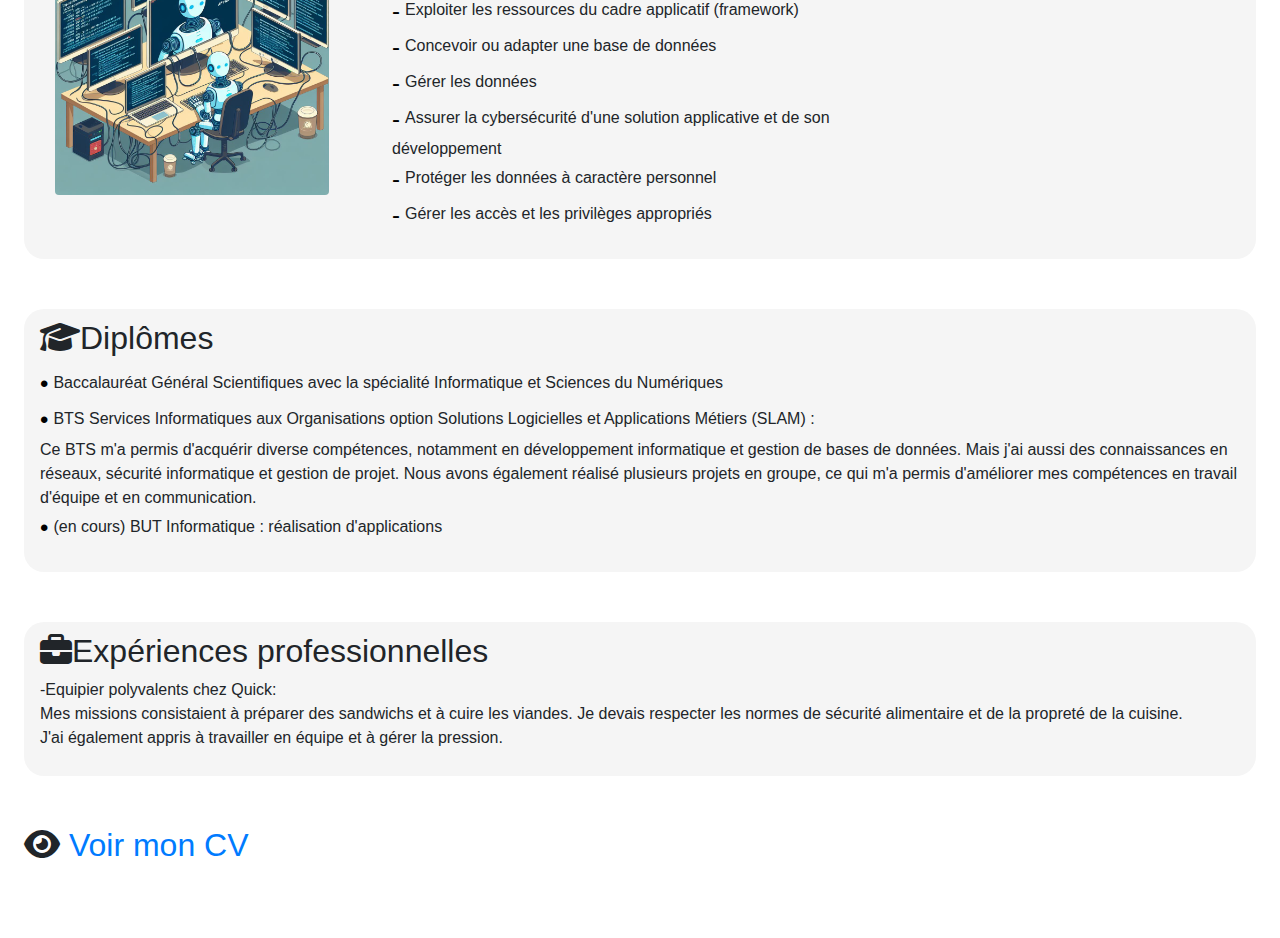
==== commit 48e4a138: "Update index.html" ====
--- a/index.html
+++ b/index.html
@@ -235,14 +235,14 @@
                         </li>
                         <p>
                         </p>
-                        <li>-Stage développeur informatique au CFA Descartes:
+                        <!--<li> -Stage développeur informatique au CFA Descartes:
                             </br> Durant mes stages, j'ai développé plusieurs programmes en Java et PHP, permettant de
                             créer et de modifier des utilisateurs sur application
                             à partir d'une autre application grâce à une API(REST).
                             </br>J'ai créer un application Symfony qui permet de inscrire ou modifier des données dans
                             une base de données. J'ai du mettre en place un serveur MSSQL local pour tester mon
                             application.
-                        </li>
+                        </li>-->
                     </ul>
                 </div>
         </section>
@@ -260,4 +260,4 @@
     </div>
 </body>
 
-</html>+</html>
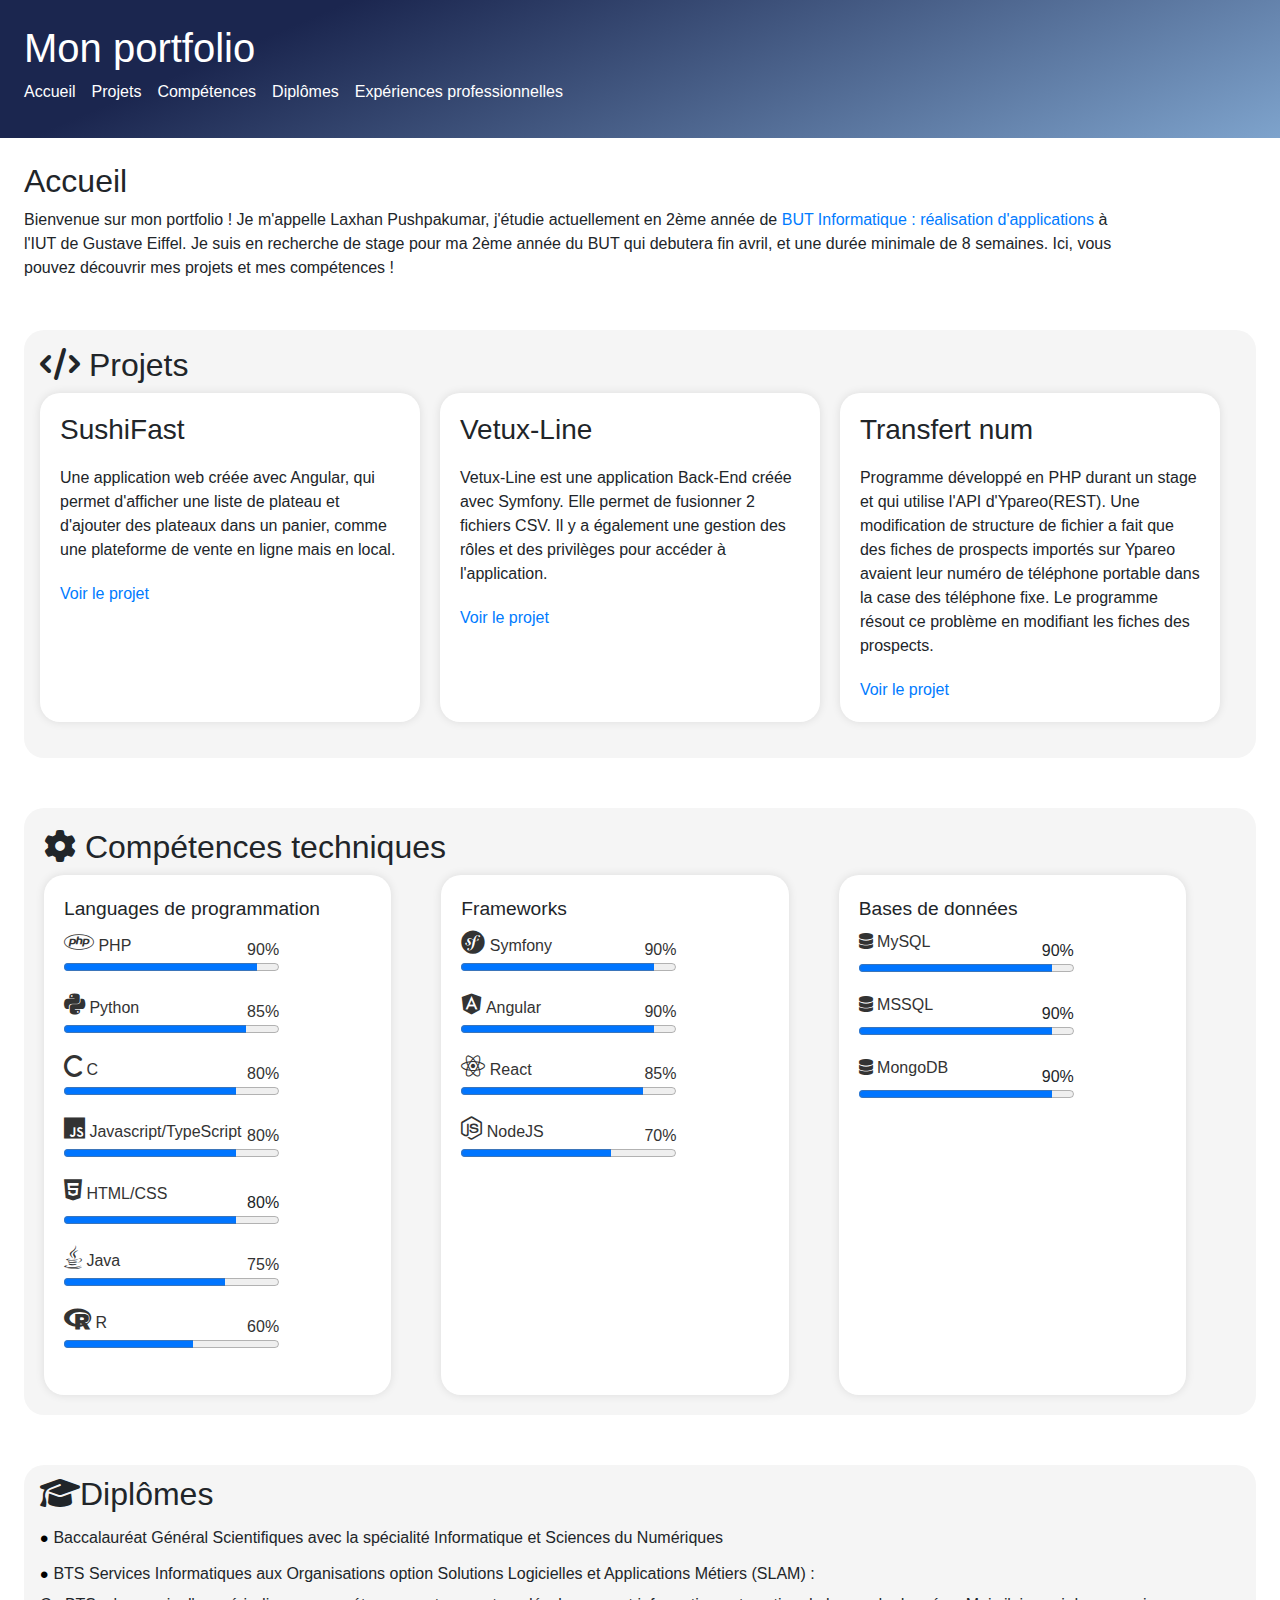
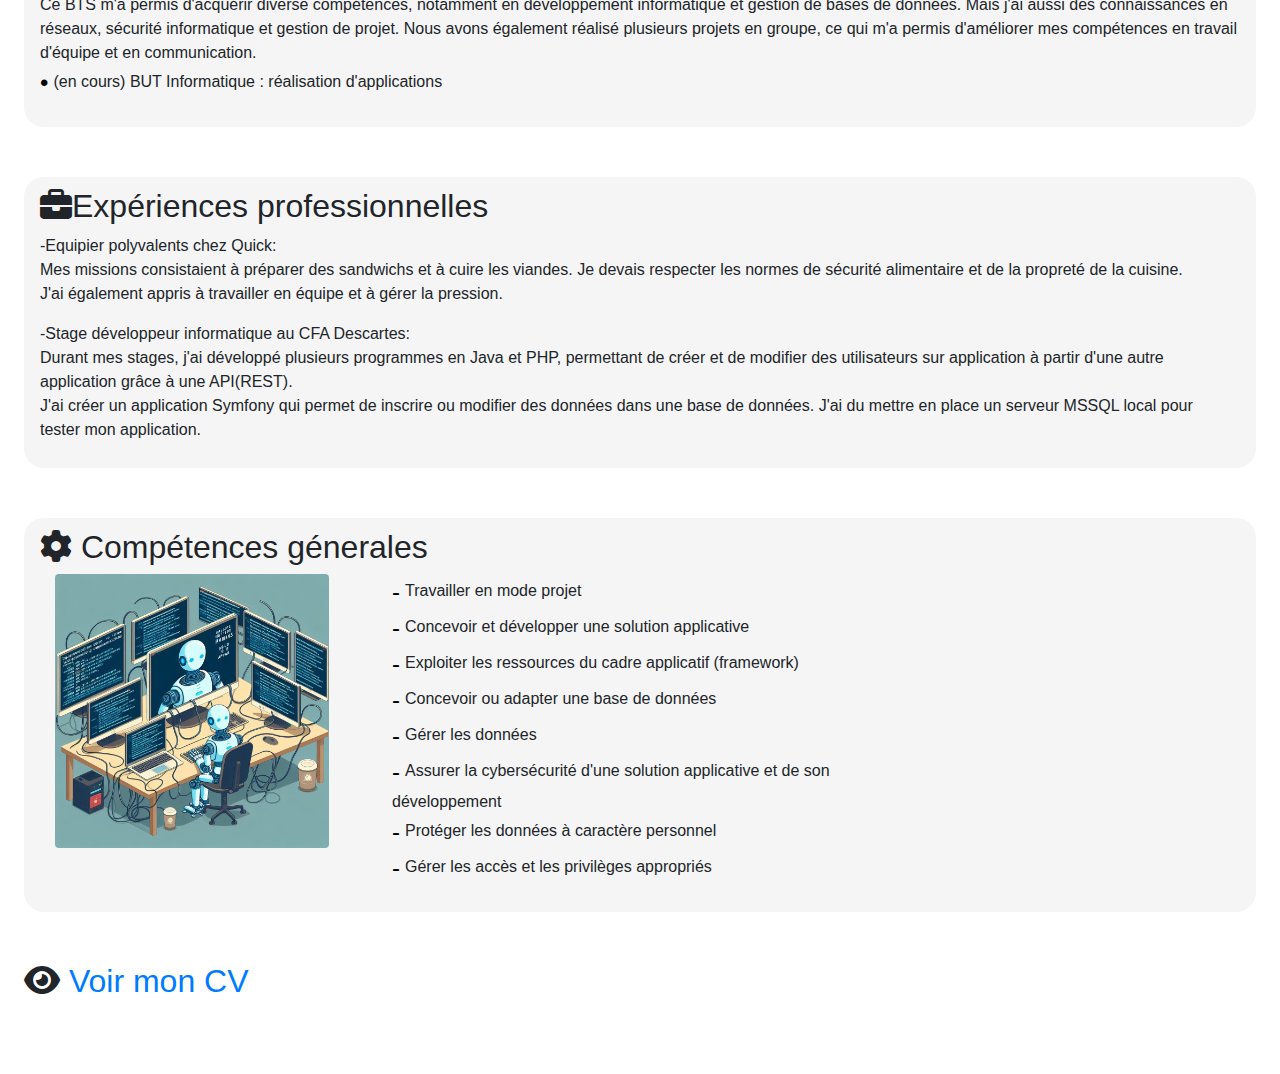
==== commit 369b1bfc: "update competences" ====
--- a/index.html
+++ b/index.html
@@ -29,8 +29,8 @@
             <p>Bienvenue sur mon portfolio ! Je m'appelle Laxhan Pushpakumar, j'étudie actuellement en 2ème année de <a
                     href="https://formations.univ-gustave-eiffel.fr/index.php?id=1941&tx_agof_brochure%5Bbrochure%5D=1042&tx_agof_brochure%5Baction%5D=show&tx_agof_brochure%5Bcontroller%5D=Brochure&cHash=1205d8dc21da04591a409d2aee31fb2e">BUT
                     Informatique : réalisation d'applications</a> à l'IUT de Gustave Eiffel.
-                Je suis en recherche de stage pour ma 2ème année du BUT qui debutera fin avril, et une durée minimum de
-                9 semaines.
+                Je suis en recherche de stage pour ma 2ème année du BUT qui debutera fin avril, et une durée minimale de 8 
+                semaines.
                 Ici, vous pouvez découvrir mes projets et mes compétences ! </p>
         </section>
         <section id="projets">
@@ -86,67 +86,73 @@
                                 <progress value="90" max="100"></progress>
                             </div>
                         </li>
+                        <li><i class="fab fa-python"></i> Python
+                            <div class="progress-container">
+                                <span class="progress-value">85%</span>
+                                <progress value="85" max="100"></progress>
+                            </div>
+                        </li>
+                        <li><i class="fab fa-c"></i> C
+                            <div class="progress-container">
+                                <span class="progress-value">80%</span>
+                                <progress value="80" max="100"></progress>
+                            </div>
+                        </li>
+                        <li><i class="fab fa-js"></i> Javascript/TypeScript
+                            <div class="progress-container">
+                                <span class="progress-value">80%</span>
+                                <progress value="80" max="100"></progress>
+                            </div>
+                        </li>
+                        <li><i class="fab fa-html5"></i> HTML/CSS</li>
+                        <div class="progress-container">
+                            <span class="progress-value">80%</span>
+                            <progress value="80" max="100"></progress>
+                        </div>
                         <li><i class="fab fa-java"></i> Java
                             <div class="progress-container">
+                                <span class="progress-value">75%</span>
+                                <progress value="75" max="100"></progress>
+                            </div>
+                        </li>
+                        <li><i class="fab fa-r-project"></i> R
+                            <div class="progress-container">
+                                <span class="progress-value">60%</span>
+                                <progress value="60" max="100"></progress>
+                            </div>
+                        </li>
+
+                    </ul>
+                </div>
+
+
+                <div class="competence">
+                    <h3>Frameworks</h3>
+                    <ul>
+                        <li><i class="fab fa-symfony"></i> Symfony
+                            <div class="progress-container">
+                                <span class="progress-value">90%</span>
+                                <progress value="90" max="100"></progress>
+                            </div>
+                        </li>
+                        <li><i class="fab fa-angular"></i> Angular
+                            <div class="progress-container">
+                                <span class="progress-value">90%</span>
+                                <progress value="90" max="100"></progress>
+                            </div>
+                        </li>
+                        <li><i class="fab fa-react"></i> React
+                            <div class="progress-container">
                                 <span class="progress-value">85%</span>
-                                <progress value="80" max="100"></progress>
-                            </div>
-                        </li>
-                        <li><i class="fab fa-python"></i> Python
+                                <progress value="85" max="100"></progress>
+                            </div>
+                        </li>
+                        <li><i class="fab fa-node-js"></i> NodeJS
                             <div class="progress-container">
                                 <span class="progress-value">70%</span>
                                 <progress value="70" max="100"></progress>
                             </div>
                         </li>
-                        <li><i class="fab fa-c"></i> C
-                            <div class="progress-container">
-                                <span class="progress-value">60%</span>
-                                <progress value="60" max="100"></progress>
-                            </div>
-                        </li>
-                        <li><i class="fab fa-js"></i> Javascript/TypeScript
-                            <div class="progress-container">
-                                <span class="progress-value">80%</span>
-                                <progress value="80" max="100"></progress>
-                            </div>
-                        </li>
-                        <li><i class="fab fa-html5"></i> HTML/CSS</li>
-                        <div class="progress-container">
-                            <span class="progress-value">80%</span>
-                            <progress value="80" max="100"></progress>
-                        </div>
-                        <li><i class="fab fa-r-project"></i> R
-                            <div class="progress-container">
-                                <span class="progress-value">60%</span>
-                                <progress value="60" max="100"></progress>
-                            </div>
-                        </li>
-
-                    </ul>
-                </div>
-
-
-                <div class="competence">
-                    <h3>Frameworks</h3>
-                    <ul>
-                        <li><i class="fab fa-symfony"></i> Symfony
-                            <div class="progress-container">
-                                <span class="progress-value">90%</span>
-                                <progress value="90" max="100"></progress>
-                            </div>
-                        </li>
-                        <li><i class="fab fa-angular"></i> Angular
-                            <div class="progress-container">
-                                <span class="progress-value">90%</span>
-                                <progress value="90" max="100"></progress>
-                            </div>
-                        </li>
-                        <li><i class="fab fa-node-js"></i> NodeJS
-                            <div class="progress-container">
-                                <span class="progress-value">70%</span>
-                                <progress value="70" max="100"></progress>
-                            </div>
-                        </li>
                     </ul>
 
 
@@ -157,49 +163,23 @@
                     <ul>
                         <li><i class="fas fa-database"></i> MySQL</li>
                         <div class="progress-container">
-                            <span class="progress-value">85%</span>
-                            <progress value="85" max="100"></progress>
-                        </div>
-                        <li><i class="fas fa-database"></i> MSSQL</li>
-                        <div class="progress-container">
-                            <span class="progress-value">85%</span>
-                            <progress value="85" max="100"></progress>
-                        </div>
-                        <li><i class="fas fa-database"></i> MongoDB</li>
-                        <div class="progress-container">
                             <span class="progress-value">90%</span>
                             <progress value="90" max="100"></progress>
                         </div>
-                    </ul>
-                </div>
-            </div>
-
-        </section>
-
-
-        <section id="competence-academique" class="d-flex flex-column">
-            <div class="pl-3">
-            <h2><i class="fa-sharp fa-solid fa-gear"></i> Compétences génerales</h2>
-
-            <div class="d-flex flex-row">
-                <div class="decorative-element col-md-3">
-                    <img src="img1.jpg" alt="Illustration" class="img-fluid rounded" height="100%">
-                </div>
-
-                <div class="col-md-6 text-left pl-5">
-                    <ul>
-                        <li>Travailler en mode projet</li>
-                        <li>Concevoir et développer une solution applicative</li>
-                        <li>Exploiter les ressources du cadre applicatif (framework)</li>
-                        <li>Concevoir ou adapter une base de données</li>
-                        <li>Gérer les données</li>
-                        <li>Assurer la cybersécurité d'une solution applicative et de son développement</li>
-                        <li>Protéger les données à caractère personnel</li>
-                        <li>Gérer les accès et les privilèges appropriés</li>
-                    </ul>
-                </div>
-            </div>
-        </div>
+                        <li><i class="fas fa-database"></i> MSSQL</li>
+                        <div class="progress-container">
+                            <span class="progress-value">90%</span>
+                            <progress value="90" max="100"></progress>
+                        </div>
+                        <li><i class="fas fa-database"></i> MongoDB</li>
+                        <div class="progress-container">
+                            <span class="progress-value">90%</span>
+                            <progress value="90" max="100"></progress>
+                        </div>
+                    </ul>
+                </div>
+            </div>
+
         </section>
 
         <section id="diplomes">
@@ -235,16 +215,41 @@
                         </li>
                         <p>
                         </p>
-                        <!--<li> -Stage développeur informatique au CFA Descartes:
+                        <li>-Stage développeur informatique au CFA Descartes:
                             </br> Durant mes stages, j'ai développé plusieurs programmes en Java et PHP, permettant de
                             créer et de modifier des utilisateurs sur application
                             à partir d'une autre application grâce à une API(REST).
                             </br>J'ai créer un application Symfony qui permet de inscrire ou modifier des données dans
                             une base de données. J'ai du mettre en place un serveur MSSQL local pour tester mon
                             application.
-                        </li>-->
-                    </ul>
-                </div>
+                        </li>
+                    </ul>
+                </div>
+        </section>
+
+        <section id="competence-academique" class="d-flex flex-column">
+            <div class="pl-3">
+            <h2><i class="fa-sharp fa-solid fa-gear"></i> Compétences génerales</h2>
+
+            <div class="d-flex flex-row">
+                <div class="decorative-element col-md-3">
+                    <img src="img1.jpg" alt="Illustration" class="img-fluid rounded" height="100%">
+                </div>
+
+                <div class="col-md-6 text-left pl-5">
+                    <ul>
+                        <li>Travailler en mode projet</li>
+                        <li>Concevoir et développer une solution applicative</li>
+                        <li>Exploiter les ressources du cadre applicatif (framework)</li>
+                        <li>Concevoir ou adapter une base de données</li>
+                        <li>Gérer les données</li>
+                        <li>Assurer la cybersécurité d'une solution applicative et de son développement</li>
+                        <li>Protéger les données à caractère personnel</li>
+                        <li>Gérer les accès et les privilèges appropriés</li>
+                    </ul>
+                </div>
+            </div>
+        </div>
         </section>
 
         <section id="cv-section">
@@ -260,4 +265,4 @@
     </div>
 </body>
 
-</html>
+</html>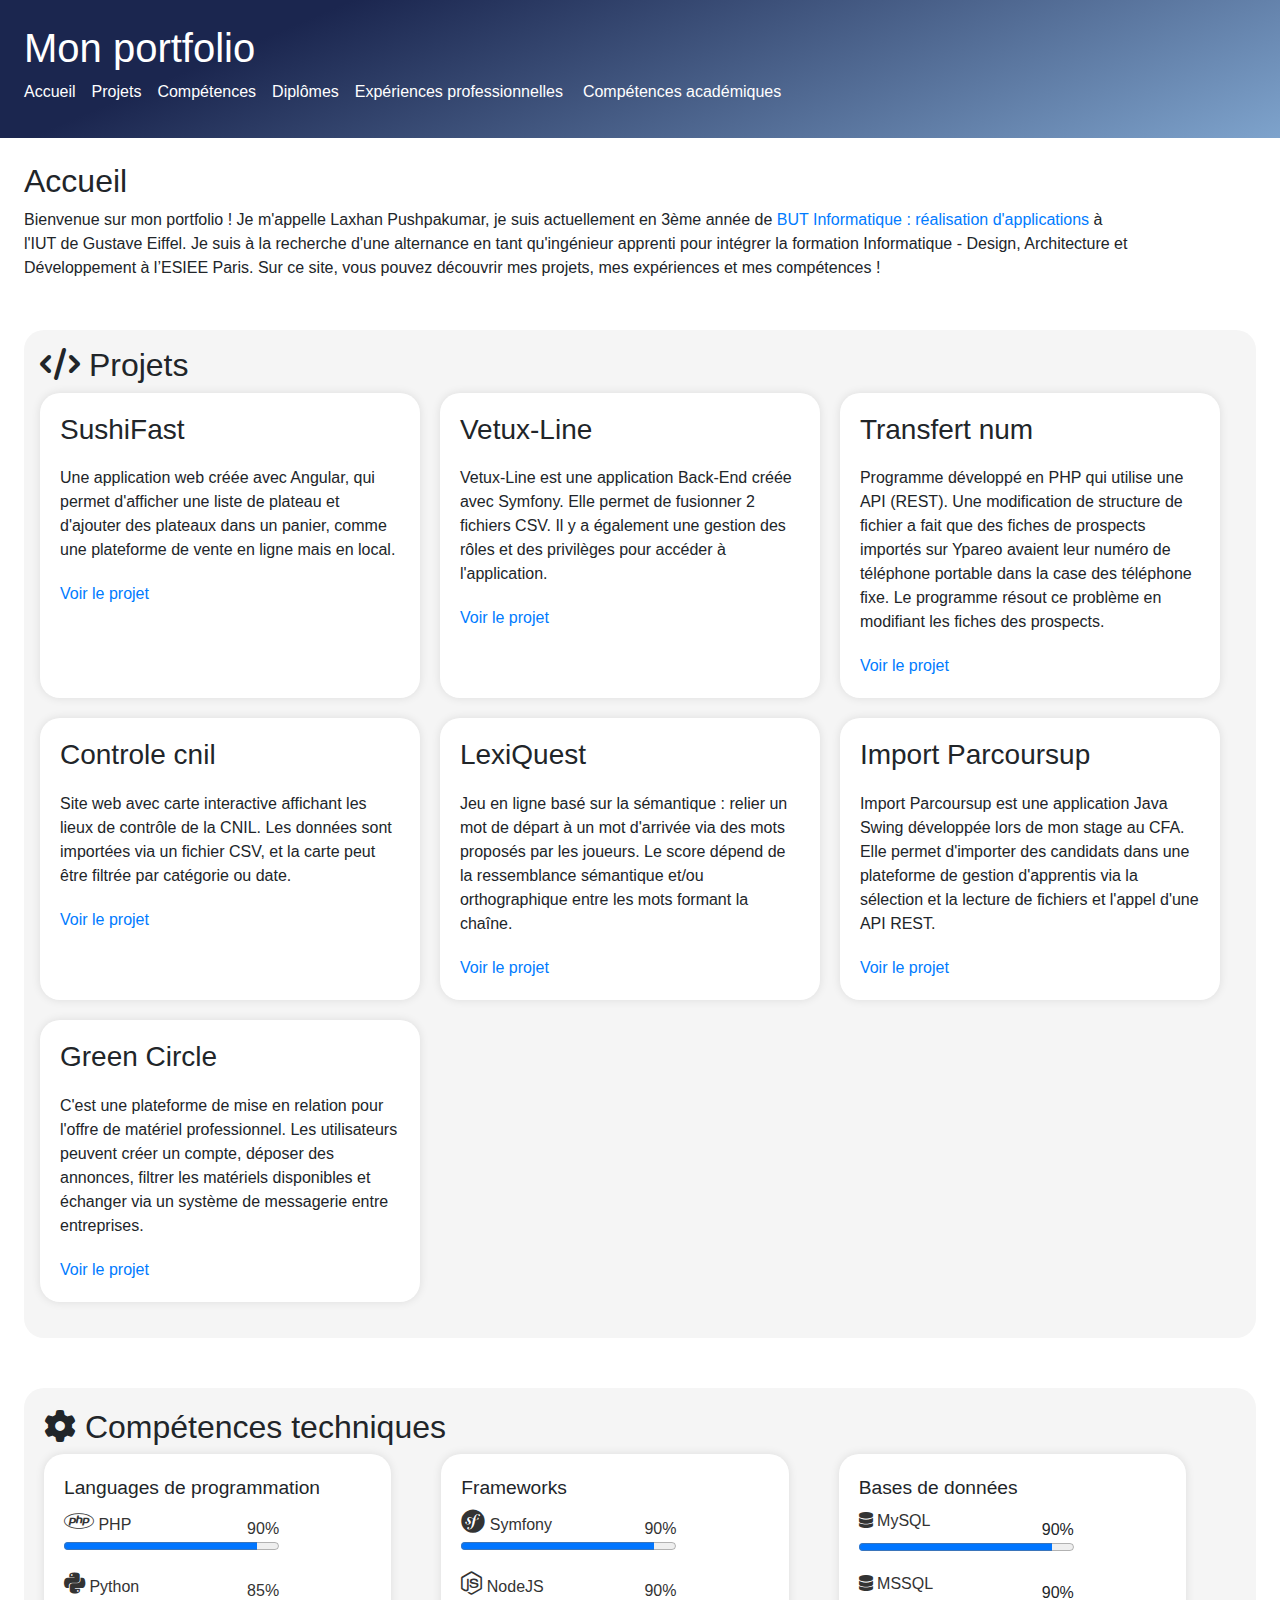
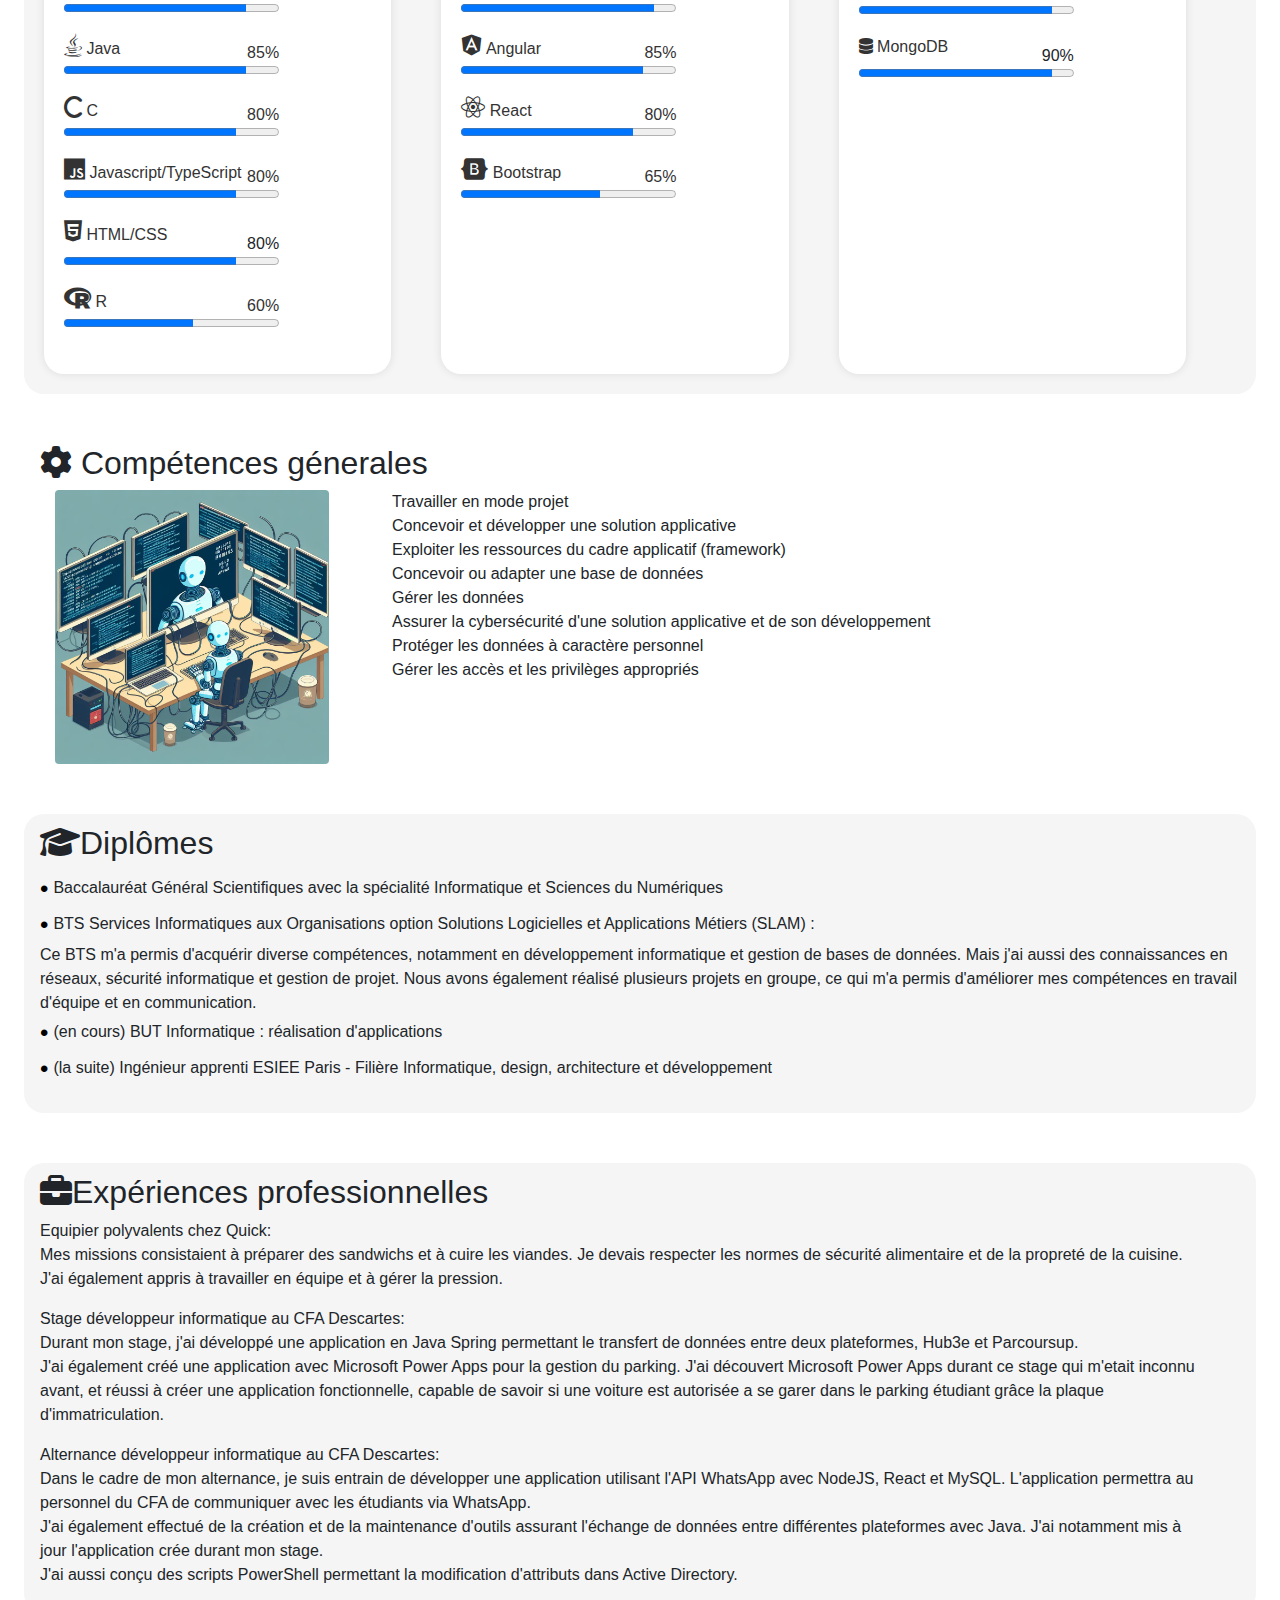
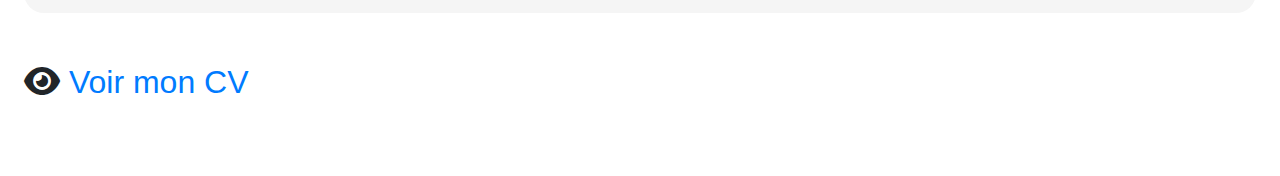
==== commit fb86f2bf: "Update index.html" ====
--- a/index.html
+++ b/index.html
@@ -20,18 +20,20 @@
                 <li class="mr-3"><a href="#competences" class="text-white">Compétences</a></li>
                 <li class="mr-3"><a href="#diplomes" class="text-white">Diplômes</a></li>
                 <li><a href="#experiences-pro" class="text-white">Expériences professionnelles</a></li>
+                <li><a href="competences.html" class="text-white">Compétences académiques</a> </li>
             </ul>
         </nav>
     </header>
     <main class="p-4">
         <section id="accueil">
             <h2>Accueil</h2>
-            <p>Bienvenue sur mon portfolio ! Je m'appelle Laxhan Pushpakumar, j'étudie actuellement en 2ème année de <a
-                    href="https://formations.univ-gustave-eiffel.fr/index.php?id=1941&tx_agof_brochure%5Bbrochure%5D=1042&tx_agof_brochure%5Baction%5D=show&tx_agof_brochure%5Bcontroller%5D=Brochure&cHash=1205d8dc21da04591a409d2aee31fb2e">BUT
+            <p>Bienvenue sur mon portfolio ! Je m'appelle Laxhan Pushpakumar, je suis actuellement en 3ème année de <a
+                    href="https://formations.univ-gustave-eiffel.fr/bachelor-universitaire-de-technologie/detail/realisation-dapplications-conception-developpement-validation-265">BUT
                     Informatique : réalisation d'applications</a> à l'IUT de Gustave Eiffel.
-                Je suis en recherche de stage pour ma 2ème année du BUT qui debutera fin avril, et une durée minimale de 8 
-                semaines.
-                Ici, vous pouvez découvrir mes projets et mes compétences ! </p>
+                Je suis à la recherche d'une alternance en tant qu'ingénieur apprenti pour intégrer la formation
+                Informatique - Design, Architecture et Développement à l’ESIEE Paris.
+                Sur ce site, vous pouvez découvrir mes projets, mes expériences et mes compétences !
+            </p>
         </section>
         <section id="projets">
             <div class="p-3">
@@ -56,17 +58,46 @@
                     </div>
                     <div class="projet">
                         <h3>Transfert num </h3>
-                        <p>Programme développé en PHP durant un stage et qui utilise l'API d'Ypareo(REST). Une
-                            modification
-                            de
+                        <p>Programme développé en PHP qui utilise une API (REST). Une modification de
                             structure de fichier a fait que des fiches de prospects importés sur Ypareo avaient leur
-                            numéro
-                            de
-                            téléphone portable dans la case des téléphone fixe. Le programme résout ce problème en
-                            modifiant
-                            les
+                            numéro de téléphone portable dans la case des téléphone fixe. Le programme résout ce
+                            problème en
+                            modifiant les
                             fiches des prospects.</p>
                         <a href="https://github.com/LaxhP/update_tel">Voir le projet</a>
+                    </div>
+                    <div class="projet">
+                        <h3>Controle cnil</h3>
+                        <p>Site web avec carte interactive affichant les lieux de contrôle de la CNIL. Les données sont
+                            importées via un fichier CSV, et la carte peut être filtrée par catégorie ou date.
+
+                        </p>
+                        <a href="https://github.com/enzoleto/controle_cnil">Voir le projet</a>
+                    </div>
+                    <div class="projet">
+                        <h3>LexiQuest</h3>
+                        <p>Jeu en ligne basé sur la sémantique : relier un mot de départ à un mot d'arrivée via des mots
+                            proposés par les joueurs. Le score dépend de la ressemblance sémantique et/ou orthographique
+                            entre les mots formant la chaîne.
+
+                        </p>
+                        <a href="https://github.com/but2-sae-2023/LexiQuest">Voir le projet</a>
+                    </div>
+                    <div class="projet">
+                        <h3>Import Parcoursup</h3>
+                        <p>Import Parcoursup est une application Java Swing développée lors de mon stage au CFA. Elle
+                            permet d'importer des candidats dans une plateforme de gestion d'apprentis via la sélection
+                            et la lecture de fichiers et l'appel d'une API REST.</p>
+                        <a href="https://github.com/LaxhP/Import_Parcoursup">Voir le projet</a>
+                    </div>
+                    <div class="projet">
+                        <h3>Green Circle</h3>
+                        <p>C'est une plateforme de mise en relation pour l'offre de matériel professionnel. Les
+                            utilisateurs
+                            peuvent créer un compte, déposer des annonces, filtrer les matériels disponibles et échanger
+                            via un système de messagerie entre entreprises.
+                        </p>
+                        <a href="https://github.com/ChamsedineAmouche/Green-Circle">Voir le projet</a>
                     </div>
                 </div>
             </div>
@@ -87,6 +118,12 @@
                             </div>
                         </li>
                         <li><i class="fab fa-python"></i> Python
+                            <div class="progress-container">
+                                <span class="progress-value">85%</span>
+                                <progress value="85" max="100"></progress>
+                            </div>
+                        </li>
+                        <li><i class="fab fa-java"></i> Java
                             <div class="progress-container">
                                 <span class="progress-value">85%</span>
                                 <progress value="85" max="100"></progress>
@@ -109,12 +146,7 @@
                             <span class="progress-value">80%</span>
                             <progress value="80" max="100"></progress>
                         </div>
-                        <li><i class="fab fa-java"></i> Java
-                            <div class="progress-container">
-                                <span class="progress-value">75%</span>
-                                <progress value="75" max="100"></progress>
-                            </div>
-                        </li>
+
                         <li><i class="fab fa-r-project"></i> R
                             <div class="progress-container">
                                 <span class="progress-value">60%</span>
@@ -135,23 +167,31 @@
                                 <progress value="90" max="100"></progress>
                             </div>
                         </li>
-                        <li><i class="fab fa-angular"></i> Angular
+                        <li><i class="fab fa-node-js"></i> NodeJS
                             <div class="progress-container">
                                 <span class="progress-value">90%</span>
                                 <progress value="90" max="100"></progress>
                             </div>
                         </li>
-                        <li><i class="fab fa-react"></i> React
+                        <li><i class="fab fa-angular"></i> Angular
                             <div class="progress-container">
                                 <span class="progress-value">85%</span>
                                 <progress value="85" max="100"></progress>
                             </div>
                         </li>
-                        <li><i class="fab fa-node-js"></i> NodeJS
-                            <div class="progress-container">
-                                <span class="progress-value">70%</span>
-                                <progress value="70" max="100"></progress>
-                            </div>
+                        <li><i class="fab fa-react"></i> React
+                            <div class="progress-container">
+                                <span class="progress-value">80%</span>
+                                <progress value="80" max="100"></progress>
+                            </div>
+                        </li>
+
+                        <li><i class="fab fa-bootstrap"></i> Bootstrap
+                            <div class="progress-container">
+                                <span class="progress-value">65%</span>
+                                <progress value="65" max="100"></progress>
+                            </div>
+
                         </li>
                     </ul>
 
@@ -182,6 +222,32 @@
 
         </section>
 
+        <section id="competence-generale" class="d-flex flex-column">
+            <div class="pl-3">
+                <h2><i class="fa-sharp fa-solid fa-gear"></i> Compétences génerales</h2>
+
+                <div class="d-flex flex-row">
+                    <div class="decorative-element col-md-3">
+                        <img src="img1.jpg" alt="Illustration" class="img-fluid rounded" height="100%">
+                    </div>
+
+                    <div class="col-md-6 text-left pl-5">
+                        <ul>
+                            <li>Travailler en mode projet</li>
+                            <li>Concevoir et développer une solution applicative</li>
+                            <li>Exploiter les ressources du cadre applicatif (framework)</li>
+                            <li>Concevoir ou adapter une base de données</li>
+                            <li>Gérer les données</li>
+                            <li>Assurer la cybersécurité d'une solution applicative et de son développement</li>
+                            <li>Protéger les données à caractère personnel</li>
+                            <li>Gérer les accès et les privilèges appropriés</li>
+                        </ul>
+                    </div>
+                </div>
+            </div>
+        </section>
+
+
         <section id="diplomes">
             <div class="pl-3">
                 <h2><i class="fa-sharp fa-solid fa-graduation-cap"></i>Diplômes</h2>
@@ -198,6 +264,8 @@
                     </li>
 
                     <li>(en cours) BUT Informatique : réalisation d'applications</li>
+                    <li>(la suite) Ingénieur apprenti ESIEE Paris - Filière Informatique, design, architecture et
+                        développement</li>
                 </ul>
             </div>
 
@@ -208,52 +276,48 @@
                 <h2><i class="fa-sharp fa-solid fa-briefcase"></i>Expériences professionnelles</h2>
                 <div class="pr-5">
                     <ul>
-                        <li> -Equipier polyvalents chez Quick:
+                        <li> Equipier polyvalents chez Quick:
                             </br> Mes missions consistaient à préparer des sandwichs et à cuire les viandes. Je devais
                             respecter les normes de sécurité alimentaire et de la propreté de la cuisine.
                             </br>J'ai également appris à travailler en équipe et à gérer la pression.
                         </li>
                         <p>
                         </p>
-                        <li>-Stage développeur informatique au CFA Descartes:
-                            </br> Durant mes stages, j'ai développé plusieurs programmes en Java et PHP, permettant de
+                        <li> Stage développeur informatique au CFA Descartes:
+                            <!--   </br> Durant mes stages, j'ai développé plusieurs programmes en Java et PHP, permettant de
                             créer et de modifier des utilisateurs sur application
                             à partir d'une autre application grâce à une API(REST).
                             </br>J'ai créer un application Symfony qui permet de inscrire ou modifier des données dans
                             une base de données. J'ai du mettre en place un serveur MSSQL local pour tester mon
-                            application.
+                            application.-->
+                            </br> Durant mon stage, j'ai développé une application en Java Spring permettant le
+                            transfert de données entre deux plateformes, Hub3e et Parcoursup.
+                            </br>J'ai également créé une application avec Microsoft Power Apps pour la gestion du
+                            parking. J'ai découvert Microsoft Power Apps durant ce stage qui
+                            m'etait inconnu avant, et réussi à créer une application fonctionnelle, capable de savoir si
+                            une voiture est autorisée a se garer dans le parking étudiant grâce la plaque
+                            d'immatriculation.
+                        </li>
+                        <p>
+                        </p>
+                        <li> Alternance développeur informatique au CFA Descartes:
+                            </br> Dans le cadre de mon alternance, je suis entrain de développer une application
+                            utilisant l'API
+                            WhatsApp avec NodeJS, React et MySQL. L'application permettra au personnel du CFA de
+                            communiquer avec les étudiants via WhatsApp.
+                            </br>J'ai également effectué de la création et de la maintenance d'outils assurant l'échange
+                            de
+                            données entre différentes plateformes avec Java. J'ai notamment mis à jour l'application
+                            crée durant mon stage.
+                            </br>J'ai aussi conçu des scripts PowerShell permettant la modification d'attributs dans
+                            Active Directory.
                         </li>
                     </ul>
                 </div>
         </section>
 
-        <section id="competence-academique" class="d-flex flex-column">
-            <div class="pl-3">
-            <h2><i class="fa-sharp fa-solid fa-gear"></i> Compétences génerales</h2>
-
-            <div class="d-flex flex-row">
-                <div class="decorative-element col-md-3">
-                    <img src="img1.jpg" alt="Illustration" class="img-fluid rounded" height="100%">
-                </div>
-
-                <div class="col-md-6 text-left pl-5">
-                    <ul>
-                        <li>Travailler en mode projet</li>
-                        <li>Concevoir et développer une solution applicative</li>
-                        <li>Exploiter les ressources du cadre applicatif (framework)</li>
-                        <li>Concevoir ou adapter une base de données</li>
-                        <li>Gérer les données</li>
-                        <li>Assurer la cybersécurité d'une solution applicative et de son développement</li>
-                        <li>Protéger les données à caractère personnel</li>
-                        <li>Gérer les accès et les privilèges appropriés</li>
-                    </ul>
-                </div>
-            </div>
-        </div>
-        </section>
-
         <section id="cv-section">
-            <h2><i class="fa-sharp fa-solid fa-eye"></i><a href="CV_Laxhan.pdf" target="_blank"> Voir mon CV</a></h2>
+            <h2><i class="fa-sharp fa-solid fa-eye"></i><a href="CV-Laxhan.pdf" target="_blank"> Voir mon CV</a></h2>
             </div>
         </section>
     </main>
@@ -265,4 +329,4 @@
     </div>
 </body>
 
-</html>+</html>
